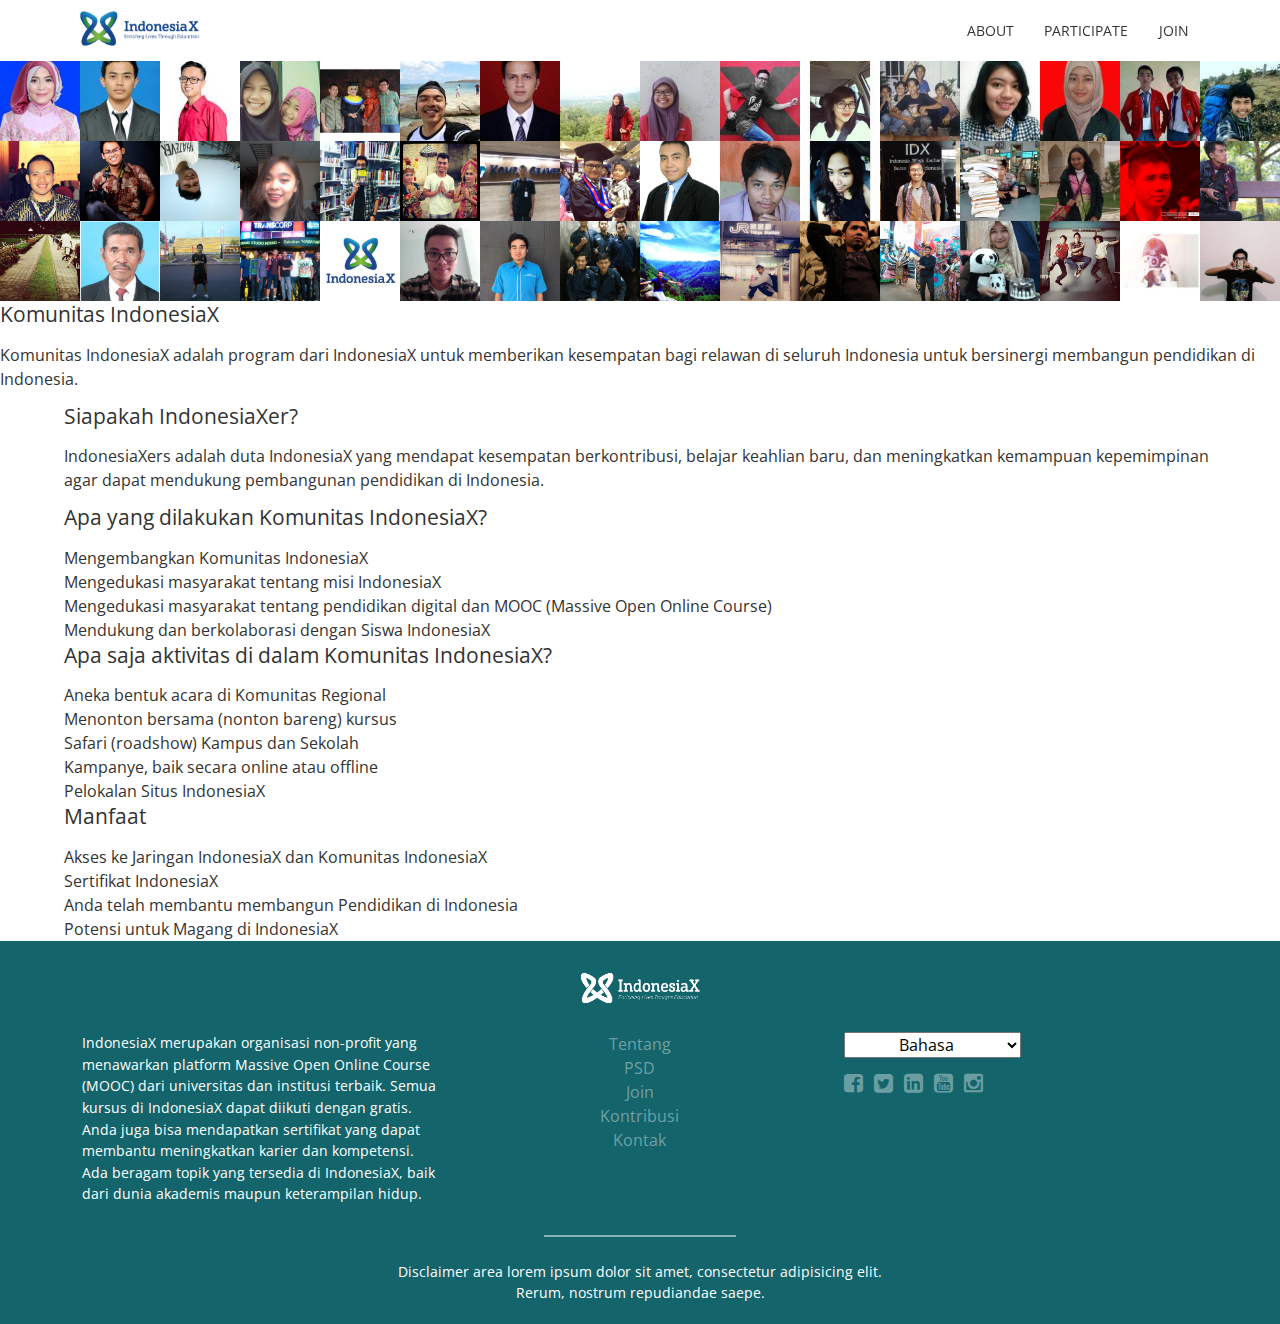
==== about.html @ 53f4d212 "added page about" ====
<!DOCTYPE html>
<html lang="en">
<head>
  <meta charset="UTF-8">
  <meta name='viewport' content='width=device-width, initial-scale=1'>
  <title>Komunitas IndonesiaX</title>
  <meta name="description" content="Komunitas IndonesiaX description here.">
  <link href='https://fonts.googleapis.com/css?family=Open+Sans:400,300,300italic,400italic,600,600italic,700,700italic|Source+Sans+Pro:400,300italic,300,400italic,600,600italic,700italic,700' rel='stylesheet' type='text/css'>
  <link rel="stylesheet" href="css/font-awesome.min.css">
  <link rel="stylesheet" href="css/style.css">
  <script src="js/modernizr.custom.26633.js"></script>
</head>
<body class="page-about">

    <!--Main Nav-->
    <header class="navigation" role="banner">
            <div class="container">
          <div class="navigation-wrapper">
            <a href="javascript:void(0)" class="logo">
                <img src="img/idx-logo.png" alt="Logo Image">
            </a>
            <a href="javascript:void(0)" class="navigation-menu-button" id="js-mobile-menu"><i class="fa fa-bars"></i></a>
            <nav role="navigation">
            <ul id="js-navigation-menu" class="navigation-menu show">
              <li class="nav-link"><a href="about.html">About</a></li>
              <li class="nav-link"><a href="participate.html">Participate</a></li>
              <li class="nav-link"><a href="javascript:void(0)">Join</a></li>
            </ul>
            </nav>
          </div>
            </div>
    </header>

    <!--Hero-->
    <div class="header">
      <div id="header-grid" class="ri-grid ri-grid-size-3">
        <img class="ri-loading-image" src="img/loading.gif"/>
        <ul>
          <li><a href="#"><img src="img/medium/1.jpg"/></a></li>
          <li><a href="#"><img src="img/medium/2.jpg"/></a></li>
          <li><a href="#"><img src="img/medium/3.jpg"/></a></li>
          <li><a href="#"><img src="img/medium/4.jpg"/></a></li>
          <li><a href="#"><img src="img/medium/5.jpg"/></a></li>
          <li><a href="#"><img src="img/medium/6.jpg"/></a></li>
          <li><a href="#"><img src="img/medium/7.jpg"/></a></li>
          <li><a href="#"><img src="img/medium/8.jpg"/></a></li>
          <li><a href="#"><img src="img/medium/9.jpg"/></a></li>
          <li><a href="#"><img src="img/medium/10.jpg"/></a></li>
          <li><a href="#"><img src="img/medium/11.jpg"/></a></li>
          <li><a href="#"><img src="img/medium/12.jpg"/></a></li>
          <li><a href="#"><img src="img/medium/13.jpg"/></a></li>
          <li><a href="#"><img src="img/medium/14.jpg"/></a></li>
          <li><a href="#"><img src="img/medium/15.jpg"/></a></li>
          <li><a href="#"><img src="img/medium/16.jpg"/></a></li>
          <li><a href="#"><img src="img/medium/17.jpg"/></a></li>
          <li><a href="#"><img src="img/medium/18.jpg"/></a></li>
          <li><a href="#"><img src="img/medium/19.jpg"/></a></li>
          <li><a href="#"><img src="img/medium/20.jpg"/></a></li>
          <li><a href="#"><img src="img/medium/21.jpg"/></a></li>
          <li><a href="#"><img src="img/medium/22.jpg"/></a></li>
          <li><a href="#"><img src="img/medium/23.jpg"/></a></li>
          <li><a href="#"><img src="img/medium/24.jpg"/></a></li>
          <li><a href="#"><img src="img/medium/25.jpg"/></a></li>
          <li><a href="#"><img src="img/medium/26.jpg"/></a></li>
          <li><a href="#"><img src="img/medium/27.jpg"/></a></li>
          <li><a href="#"><img src="img/medium/28.jpg"/></a></li>
          <li><a href="#"><img src="img/medium/29.jpg"/></a></li>
          <li><a href="#"><img src="img/medium/30.jpg"/></a></li>
          <li><a href="#"><img src="img/medium/31.jpg"/></a></li>
          <li><a href="#"><img src="img/medium/32.jpg"/></a></li>
          <li><a href="#"><img src="img/medium/33.jpg"/></a></li>
          <li><a href="#"><img src="img/medium/34.jpg"/></a></li>
          <li><a href="#"><img src="img/medium/35.jpg"/></a></li>
          <li><a href="#"><img src="img/medium/36.jpg"/></a></li>
          <li><a href="#"><img src="img/medium/37.jpg"/></a></li>
          <li><a href="#"><img src="img/medium/38.jpg"/></a></li>
          <li><a href="#"><img src="img/medium/39.jpg"/></a></li>
          <li><a href="#"><img src="img/medium/40.jpg"/></a></li>
          <li><a href="#"><img src="img/medium/41.jpg"/></a></li>
          <li><a href="#"><img src="img/medium/42.jpg"/></a></li>
          <li><a href="#"><img src="img/medium/43.jpg"/></a></li>
          <li><a href="#"><img src="img/medium/44.jpg"/></a></li>
          <li><a href="#"><img src="img/medium/45.jpg"/></a></li>
          <li><a href="#"><img src="img/medium/46.jpg"/></a></li>
          <li><a href="#"><img src="img/medium/47.jpg"/></a></li>
          <li><a href="#"><img src="img/medium/48.jpg"/></a></li>
          <li><a href="#"><img src="img/medium/49.jpg"/></a></li>
          <li><a href="#"><img src="img/medium/50.jpg"/></a></li>
          <li><a href="#"><img src="img/medium/51.jpg"/></a></li>
          <li><a href="#"><img src="img/medium/52.jpg"/></a></li>
          <li><a href="#"><img src="img/medium/53.jpg"/></a></li>
          <li><a href="#"><img src="img/medium/54.jpg"/></a></li>
        </ul>
      </div>

      <div class="header-inner">
        <div class="header-text">
          <h1>Komunitas IndonesiaX</h1>
          <p>Komunitas IndonesiaX adalah program dari IndonesiaX untuk memberikan kesempatan bagi relawan di seluruh Indonesia untuk bersinergi membangun pendidikan di Indonesia.</p>
        </div>
      </div>
    </div>
    
    <div class="container">
      <section class="first">
        <h2>Siapakah IndonesiaXer?</h2>
        <p>IndonesiaXers adalah duta IndonesiaX yang mendapat kesempatan berkontribusi, belajar keahlian baru, dan meningkatkan kemampuan kepemimpinan agar dapat mendukung pembangunan pendidikan di Indonesia.</p>
      </section>

      <section class="second">
        <div class="cols">
          <h2>Apa yang dilakukan Komunitas IndonesiaX?</h2>
          <ul>
            <li>Mengembangkan Komunitas IndonesiaX</li>
            <li>Mengedukasi masyarakat tentang misi IndonesiaX</li>
            <li>Mengedukasi masyarakat tentang pendidikan digital dan MOOC (Massive Open Online Course)</li>
            <li>Mendukung dan berkolaborasi dengan Siswa IndonesiaX</li>
          </ul>
        </div>

        <div class="cols">
          <h2>Apa saja aktivitas di dalam Komunitas IndonesiaX?</h2>
          <ul>
            <li>Aneka bentuk acara di Komunitas Regional</li>
            <li>Menonton bersama (nonton bareng) kursus</li>
            <li>Safari (roadshow) Kampus dan Sekolah</li>
            <li>Kampanye, baik secara online atau offline</li>
            <li>Pelokalan Situs IndonesiaX</li>
          </ul>
        </div>
        
        <div class="cols">
          <h2>Manfaat</h2>
          <ul>
            <li>Akses ke Jaringan IndonesiaX dan Komunitas IndonesiaX</li>
            <li>Sertifikat IndonesiaX</li>
            <li>Anda telah membantu membangun Pendidikan di Indonesia</li>
            <li>Potensi untuk Magang di IndonesiaX</li>
          </ul>
        </div>
      </section>
      
    </div>
        

    <!-- Footer -->
    <footer class="footer" role="contentinfo">
      <div class="container">
        <div class="footer-logo">
          <img src="img/idx-logo-white.png" alt="idx-logo">
        </div>
        <div class="cols short-about">
          <p>IndonesiaX merupakan organisasi non-profit yang menawarkan platform Massive Open Online Course (MOOC) dari universitas dan institusi terbaik. Semua kursus di IndonesiaX dapat diikuti dengan gratis. Anda juga bisa mendapatkan sertifikat yang dapat membantu meningkatkan karier dan kompetensi. Ada beragam topik yang tersedia di IndonesiaX, baik dari dunia akademis maupun keterampilan hidup.</p>
        </div>
        <div class="cols links">
          <ul>
            <li><a href="#">Tentang</a></li>
            <li><a href="#">PSD</a></li>
            <li><a href="#">Join</a></li>
            <li><a href="#">Kontribusi</a></li>
            <li><a href="#">Kontak</a></li>
          </ul>
        </div>
        <div class="cols other">
          <select class="language-box">
            <option value="">Bahasa</option>
            <option value="indonesia">Indonesia</option>
            <option value="english">English</option>
            <option value="sunda">Sunda</option>
          </select>

          <ul class="social-lists">
            <li><a href="#"><i class="fa fa-facebook-square"></i></a></li>
            <li><a href="#"><i class="fa fa-twitter-square"></i></a></li>
            <li><a href="#"><i class="fa fa-linkedin-square"></i></a></li>
            <li><a href="#"><i class="fa fa-youtube-square"></i></a></li>
            <li><a href="#"><i class="fa fa-instagram"></i></a></li>
          </ul>
        </div>
      </div>

      <hr>

      <p class="copy">Disclaimer area lorem ipsum dolor sit amet, consectetur adipisicing elit. Rerum, nostrum repudiandae saepe.</p>
    </footer>





  <script src="js/jquery.min.js"></script>
  <script src="js/jquery.gridrotator.js"></script>
  <script src="js/style.js"></script>
  <script>
    //jQuery Grid Rotator
    $( '#header-grid' ).gridrotator( {
              rows : 3,
              columns : 16,
              maxStep : 2,
              interval : 2000,
              w1024 : {
                rows : 4,
                columns : 9
              },
              w768 : {
                rows : 5,
                columns : 7
              },
              w480 : {
                rows : 4,
                columns : 5
              },
              w320 : {
                rows : 7,
                columns : 4
              },
              w240 : {
                rows : 7,
                columns : 3
              },
            } );
  </script>

</body>
</html>
---- css/style.css ----
@charset "UTF-8";
html, body, div, span, applet, object, iframe, h1, h2, h3, h4, h5, h6, p, blockquote, pre, a, abbr, acronym, address, big, cite, code, del, dfn, em, img, ins, kbd, q, s, samp, small, strike, strong, sub, sup, tt, var, b, u, i, center, dl, dt, dd, ol, ul, li, fieldset, form, label, legend, table, caption, tbody, tfoot, thead, tr, th, td, article, aside, canvas, details, embed, figure, figcaption, footer, header, hgroup, menu, nav, output, ruby, section, summary, time, mark, audio, video {
  margin: 0;
  padding: 0;
  border: 0;
  font-size: 100%;
  font: inherit;
  vertical-align: baseline; }

article, aside, details, figcaption, figure, footer, header, hgroup, menu, nav, section {
  display: block; }

body {
  line-height: 1; }

ol, ul {
  list-style: none; }

blockquote, q {
  quotes: none; }

blockquote:before, blockquote:after {
  content: "";
  content: none; }

q:before, q:after {
  content: "";
  content: none; }

table {
  border-collapse: collapse;
  border-spacing: 0; }

button, input[type="button"], input[type="reset"], input[type="submit"] {
  appearance: none;
  background-color: #1565c0;
  border: 0;
  border-radius: 3px;
  color: #fff;
  cursor: pointer;
  display: inline-block;
  font-family: "Open Sans", Verdana, Geneva, sans-serif;
  font-size: 1em;
  -webkit-font-smoothing: antialiased;
  font-weight: 600;
  line-height: 1;
  padding: 0.75em 1.5em;
  text-decoration: none;
  transition: background-color 150ms ease;
  user-select: none;
  vertical-align: middle;
  white-space: nowrap; }
  button:hover, button:focus, input[type="button"]:hover, input[type="button"]:focus, input[type="reset"]:hover, input[type="reset"]:focus, input[type="submit"]:hover, input[type="submit"]:focus {
    background-color: #11519a;
    color: #fff; }
  button:disabled, input[type="button"]:disabled, input[type="reset"]:disabled, input[type="submit"]:disabled {
    cursor: not-allowed;
    opacity: 0.5; }
    button:disabled:hover, input[type="button"]:disabled:hover, input[type="reset"]:disabled:hover, input[type="submit"]:disabled:hover {
      background-color: #1565c0; }

fieldset {
  background-color: transparent;
  border: 0;
  margin: 0;
  padding: 0; }

legend {
  font-weight: 600;
  margin-bottom: 0.375em;
  padding: 0; }

label {
  display: block;
  font-weight: 600;
  margin-bottom: 0.375em; }

input,
select,
textarea {
  display: block;
  font-family: "Open Sans", Verdana, Geneva, sans-serif;
  font-size: 1em; }

input[type="color"], input[type="date"], input[type="datetime"], input[type="datetime-local"], input[type="email"], input[type="month"], input[type="number"], input[type="password"], input[type="search"], input[type="tel"], input[type="text"], input[type="time"], input[type="url"], input[type="week"], input:not([type]), textarea,
select[multiple] {
  background-color: #fff;
  border: 1px solid #ddd;
  border-radius: 3px;
  box-shadow: inset 0 1px 3px rgba(0, 0, 0, 0.06);
  box-sizing: border-box;
  margin-bottom: 0.75em;
  padding: 0.5em;
  transition: border-color 150ms ease;
  width: 100%; }
  input[type="color"]:hover, input[type="date"]:hover, input[type="datetime"]:hover, input[type="datetime-local"]:hover, input[type="email"]:hover, input[type="month"]:hover, input[type="number"]:hover, input[type="password"]:hover, input[type="search"]:hover, input[type="tel"]:hover, input[type="text"]:hover, input[type="time"]:hover, input[type="url"]:hover, input[type="week"]:hover, input:not([type]):hover, textarea:hover,
  select[multiple]:hover {
    border-color: #b1b1b1; }
  input[type="color"]:focus, input[type="date"]:focus, input[type="datetime"]:focus, input[type="datetime-local"]:focus, input[type="email"]:focus, input[type="month"]:focus, input[type="number"]:focus, input[type="password"]:focus, input[type="search"]:focus, input[type="tel"]:focus, input[type="text"]:focus, input[type="time"]:focus, input[type="url"]:focus, input[type="week"]:focus, input:not([type]):focus, textarea:focus,
  select[multiple]:focus {
    border-color: #1565c0;
    box-shadow: inset 0 1px 3px rgba(0, 0, 0, 0.06), 0 0 5px rgba(18, 89, 169, 0.7);
    outline: none; }
  input[type="color"]:disabled, input[type="date"]:disabled, input[type="datetime"]:disabled, input[type="datetime-local"]:disabled, input[type="email"]:disabled, input[type="month"]:disabled, input[type="number"]:disabled, input[type="password"]:disabled, input[type="search"]:disabled, input[type="tel"]:disabled, input[type="text"]:disabled, input[type="time"]:disabled, input[type="url"]:disabled, input[type="week"]:disabled, input:not([type]):disabled, textarea:disabled,
  select[multiple]:disabled {
    background-color: #f2f2f2;
    cursor: not-allowed; }
    input[type="color"]:disabled:hover, input[type="date"]:disabled:hover, input[type="datetime"]:disabled:hover, input[type="datetime-local"]:disabled:hover, input[type="email"]:disabled:hover, input[type="month"]:disabled:hover, input[type="number"]:disabled:hover, input[type="password"]:disabled:hover, input[type="search"]:disabled:hover, input[type="tel"]:disabled:hover, input[type="text"]:disabled:hover, input[type="time"]:disabled:hover, input[type="url"]:disabled:hover, input[type="week"]:disabled:hover, input:not([type]):disabled:hover, textarea:disabled:hover,
    select[multiple]:disabled:hover {
      border: 1px solid #ddd; }

textarea {
  resize: vertical; }

[type="search"] {
  appearance: none; }

[type="checkbox"],
[type="radio"] {
  display: inline;
  margin-right: 0.375em; }

[type="file"] {
  margin-bottom: 0.75em;
  width: 100%; }

select {
  margin-bottom: 0.75em;
  max-width: 100%;
  width: auto; }

html {
  box-sizing: border-box; }

*,
*::before,
*::after {
  box-sizing: inherit; }

ul,
ol {
  list-style-type: none;
  margin: 0;
  padding: 0; }

dl {
  margin: 0; }

dt {
  font-weight: 600;
  margin: 0; }

dd {
  margin: 0; }

figure {
  margin: 0; }

img,
picture {
  margin: 0;
  max-width: 100%; }

table {
  border-collapse: collapse;
  margin: 0.75em 0;
  table-layout: fixed;
  width: 100%; }

th {
  border-bottom: 1px solid #a6a6a6;
  font-weight: 600;
  padding: 0.75em 0;
  text-align: left; }

td {
  border-bottom: 1px solid #ddd;
  padding: 0.75em 0; }

tr,
td,
th {
  vertical-align: middle; }

body {
  color: #333;
  font-family: "Open Sans", Verdana, Geneva, sans-serif;
  font-size: 1em;
  line-height: 1.5; }

h1,
h2,
h3,
h4,
h5,
h6 {
  font-family: "Open Sans", Verdana, Geneva, sans-serif;
  font-size: 1.333em;
  line-height: 1.2;
  margin: 0 0 0.75em; }

p {
  margin: 0 0 0.75em; }

a {
  color: #1565c0;
  text-decoration: none;
  transition: color 150ms ease; }
  a:active, a:focus, a:hover {
    color: #104c90; }

hr {
  border-bottom: 1px solid #ddd;
  border-left: 0;
  border-right: 0;
  border-top: 0;
  margin: 1.5em 0; }

html {
  box-sizing: border-box; }

*, *::after, *::before {
  box-sizing: inherit; }

.container {
  max-width: 90%;
  margin-left: auto;
  margin-right: auto; }
  .container::after {
    clear: both;
    content: "";
    display: table; }

header.navigation {
  background-color: #fff;
  min-height: 60px;
  width: 100%;
  z-index: 999; }
  header.navigation .navigation-wrapper {
    max-width: 100%;
    margin-left: auto;
    margin-right: auto;
    position: relative;
    z-index: 9999; }
    header.navigation .navigation-wrapper::after {
      clear: both;
      content: "";
      display: table; }
    header.navigation .navigation-wrapper::after {
      clear: both;
      content: "";
      display: table; }
  header.navigation .logo {
    float: left;
    max-height: 60px;
    padding-left: 15px;
    padding-top: 5px;
    padding-right: 2em;
    width: 195px;
    position: relative;
    top: 6px; }
    header.navigation .logo img {
      max-height: 60px;
      padding-bottom: 1.5625em; }
  header.navigation .navigation-menu-button {
    color: #333;
    display: block;
    float: right;
    line-height: 60px;
    margin: 0;
    font-size: 23px;
    text-decoration: none;
    text-transform: uppercase; }
    @media screen and (min-width: 53.75em) {
      header.navigation .navigation-menu-button {
        display: none; } }
    header.navigation .navigation-menu-button:focus, header.navigation .navigation-menu-button:hover {
      color: black; }
  header.navigation nav {
    float: none;
    min-height: 60px;
    z-index: 9999999; }
    @media screen and (min-width: 53.75em) {
      header.navigation nav {
        float: right; } }
  header.navigation ul.navigation-menu {
    clear: both;
    display: none;
    margin: 0 auto;
    overflow: visible;
    padding: 0;
    width: 100%;
    z-index: 9999; }
    header.navigation ul.navigation-menu.show {
      display: block; }
    @media screen and (min-width: 53.75em) {
      header.navigation ul.navigation-menu {
        display: inline;
        margin: 0;
        padding: 0; } }
  header.navigation ul li.nav-link {
    background: #fff;
    display: block;
    line-height: 60px;
    overflow: hidden;
    padding-right: 0.8em;
    text-align: right;
    width: 100%;
    z-index: 9999; }
    @media screen and (min-width: 53.75em) {
      header.navigation ul li.nav-link {
        background: transparent;
        display: inline;
        line-height: 60px;
        text-decoration: none;
        width: auto; } }
    header.navigation ul li.nav-link a {
      color: #333;
      display: inline-block;
      text-decoration: none;
      text-transform: uppercase;
      font-size: 0.875em; }
      @media screen and (min-width: 53.75em) {
        header.navigation ul li.nav-link a {
          padding-right: 1em; } }
      header.navigation ul li.nav-link a:focus, header.navigation ul li.nav-link a:hover {
        color: black; }
  header.navigation .active-nav-item a {
    border-bottom: 1px solid rgba(255, 255, 255, 0.5);
    padding-bottom: 3px; }
  header.navigation li.more.nav-link {
    padding-right: 0; }
    @media screen and (min-width: 53.75em) {
      header.navigation li.more.nav-link {
        padding-right: 1em; } }
    header.navigation li.more.nav-link > ul > li:first-child a {
      padding-top: 1em; }
    header.navigation li.more.nav-link a {
      margin-right: 1em; }
    header.navigation li.more.nav-link > a {
      padding-right: 0.6em; }
    header.navigation li.more.nav-link > a::after {
      position: absolute;
      top: auto;
      right: -0.4em;
      bottom: auto;
      left: auto;
      color: #333;
      content: "\25BE"; }
  header.navigation li.more {
    overflow: visible;
    padding-right: 0; }
    header.navigation li.more a {
      padding-right: 0.8em; }
    header.navigation li.more > a {
      padding-right: 1.6em;
      position: relative; }
      @media screen and (min-width: 53.75em) {
        header.navigation li.more > a {
          margin-right: 1em; } }
      header.navigation li.more > a::after {
        content: "›";
        font-size: 1.2em;
        position: absolute;
        right: 0.5em; }
    header.navigation li.more:focus > .submenu, header.navigation li.more:hover > .submenu {
      display: block; }
    @media screen and (min-width: 53.75em) {
      header.navigation li.more {
        padding-right: 0.8em;
        position: relative; } }
  header.navigation ul.submenu {
    display: none;
    padding-left: 0; }
    @media screen and (min-width: 53.75em) {
      header.navigation ul.submenu {
        left: -1em;
        position: absolute;
        top: 1.5em; } }
    @media screen and (min-width: 53.75em) {
      header.navigation ul.submenu .submenu.fly-out-right {
        left: 11.8em;
        top: 0; } }
    @media screen and (min-width: 53.75em) {
      header.navigation ul.submenu .submenu.fly-out-left {
        left: -11.8em;
        top: 0; } }
    @media screen and (min-width: 53.75em) {
      header.navigation ul.submenu .submenu {
        left: 11.8em;
        top: 0; } }
    header.navigation ul.submenu li {
      display: block;
      padding-right: 0; }
      @media screen and (min-width: 53.75em) {
        header.navigation ul.submenu li {
          line-height: 46.15385px; }
          header.navigation ul.submenu li:first-child > a {
            border-top-left-radius: 3px;
            border-top-right-radius: 3px; }
          header.navigation ul.submenu li:last-child > a {
            border-bottom-left-radius: 3px;
            border-bottom-right-radius: 3px;
            padding-bottom: 0.7em; } }
      header.navigation ul.submenu li a {
        background-color: #f7f7f7;
        display: inline-block;
        text-align: right;
        width: 100%; }
        @media screen and (min-width: 53.75em) {
          header.navigation ul.submenu li a {
            background-color: #fff;
            padding-left: 1em;
            text-align: left;
            width: 12em; } }
  header.navigation .navigation-tools {
    background: #505050;
    clear: both;
    display: block;
    height: 60px; }
    @media screen and (min-width: 53.75em) {
      header.navigation .navigation-tools {
        background: transparent;
        clear: none;
        float: right; } }
  header.navigation .search-bar {
    float: left;
    padding: 0.85em 0.85em 0.7em 0.6em;
    width: 60%; }
    header.navigation .search-bar form {
      position: relative; }
      header.navigation .search-bar form input[type=search] {
        background: white;
        border: 1px solid #f2f2f2;
        border-radius: 6px;
        box-sizing: border-box;
        color: #333;
        font-size: 0.9em;
        font-style: italic;
        margin: 0;
        padding: 0.5em 0.8em;
        width: 100%; }
        @media screen and (min-width: 53.75em) {
          header.navigation .search-bar form input[type=search] {
            width: 100%; } }
      header.navigation .search-bar form button[type=submit] {
        background: white;
        border: 0;
        bottom: 0.3em;
        left: auto;
        outline: none;
        padding: 0 9px;
        position: absolute;
        right: 0.3em;
        top: 0.3em; }
        header.navigation .search-bar form button[type=submit] img {
          height: 12px;
          opacity: 0.7;
          padding: 1px; }
    @media screen and (min-width: 53.75em) {
      header.navigation .search-bar {
        display: inline-block;
        position: relative;
        width: 16em; }
        header.navigation .search-bar input {
          box-sizing: border-box;
          display: block; } }

.hero {
  position: relative; }
  .hero .hero-logo img {
    height: 4em;
    margin-bottom: 1em; }
  .hero .hero-inner {
    max-width: 100%;
    margin-left: auto;
    margin-right: auto;
    background: transparent;
    margin: auto;
    padding-left: 6%;
    text-align: left;
    position: absolute;
    top: 0;
    left: 0;
    right: 0;
    height: 100%; }
    .hero .hero-inner::after {
      clear: both;
      content: "";
      display: table; }
    .hero .hero-inner::after {
      clear: both;
      content: "";
      display: table; }
    .hero .hero-inner .hero-copy {
      text-align: left;
      position: absolute;
      bottom: 4.0625em; }
      .hero .hero-inner .hero-copy h1 {
        display: inline-block;
        color: #333;
        background: rgba(255, 255, 255, 0.9);
        padding: 3px 12px;
        font-size: 1.6em;
        margin-bottom: 0.5em;
        max-width: 75%; }
        @media screen and (min-width: 768px) {
          .hero .hero-inner .hero-copy h1 {
            font-size: 1.8em; } }
      .hero .hero-inner .hero-copy p {
        color: #333;
        background: rgba(255, 255, 255, 0.9);
        padding: 3px 12px;
        line-height: 1.4em;
        margin: 0;
        max-width: 95%; }
        @media screen and (min-width: 768px) {
          .hero .hero-inner .hero-copy p {
            font-size: 1.1em;
            max-width: 60%; } }

.section {
  text-align: center; }
  .section .section-title {
    font-family: "Open Sans", Verdana, Geneva, sans-serif;
    font-weight: normal;
    letter-spacing: -0.05em;
    line-height: 1.1;
    text-align: center;
    font-size: 2.375em;
    font-weight: 300;
    margin: 0 auto 30px; }
  .section .more-large {
    color: #204696;
    font-size: 0.875em;
    display: inline-block;
    min-width: 200px;
    margin: 20px auto;
    padding: 15px 40px;
    line-height: 1.3;
    text-align: center;
    text-transform: uppercase;
    background: transparent;
    border: 2px solid #999;
    border-radius: 10px;
    -webkit-transition: all .2s ease-in-out;
    transition: all .2s ease-in-out; }
    .section .more-large:hover, .section .more-large:active, .section .more-large:focus {
      border: 2px solid #2450ab;
      cursor: pointer;
      text-decoration: none; }

.community {
  background-color: #204696;
  background-image: -webkit-linear-gradient(left, #204696, #058140);
  background-image: linear-gradient(to right,#204696, #058140);
  color: #fff;
  text-align: center;
  padding: 30px 0; }
  .community ul {
    position: relative;
    list-style-type: none;
    margin: 0 auto;
    width: 100%;
    zoom: 1; }
    .community ul li {
      margin-bottom: 1.5625em; }
      @media screen and (min-width: 768px) {
        .community ul li {
          float: left;
          display: block;
          margin-right: 2.35765%;
          width: 31.76157%;
          margin-bottom: 0; }
          .community ul li:last-child {
            margin-right: 0; } }
      .community ul li span {
        display: block;
        font-style: italic;
        font-size: 20px;
        font-size: 1.25rem;
        padding: 0 20px; }
      .community ul li .stat {
        position: relative;
        display: inline-block;
        font-style: normal;
        font-size: 42px;
        font-size: 2.625rem;
        line-height: 1.3;
        padding: 0 20px 0 62px;
        font-weight: normal; }
        .community ul li .stat::before {
          position: absolute;
          top: 0;
          left: 0;
          width: 52px;
          height: 42px;
          color: #e6e6e6;
          font-family: 'FontAwesome'; }
      .community ul li .stat.contributors::before {
        height: 49px;
        content: '\f0c0'; }
      .community ul li .stat.organizations::before {
        content: '\f004'; }
      .community ul li .stat.countries::before {
        content: '\f0ac';
        left: 10px; }
  .community .contribute-btn {
    display: inline-block;
    margin: 0 auto 40px auto;
    padding: 20px 60px;
    line-height: 1.3;
    text-align: center;
    font-size: 18px;
    font-size: 1.125rem;
    color: #fff;
    background: #0095dd;
    border-radius: 10px;
    text-transform: uppercase;
    -webkit-transition: all .2s ease-in-out;
    transition: all .2s ease-in-out; }
    .community .contribute-btn:hover {
      background: #fff;
      color: #0095dd;
      text-decoration: none;
      cursor: pointer; }

.contribute {
  padding: 60px 20px 20px 20px;
  background: white; }
  @media screen and (min-width: 768px) {
    .contribute .container {
      max-width: 65%; } }
  .contribute .section-title {
    margin-bottom: 50px; }
  .contribute .contribute-item {
    text-align: center;
    margin-bottom: 30px; }
    @media screen and (min-width: 768px) {
      .contribute .contribute-item {
        float: left;
        display: block;
        margin-right: 2.35765%;
        width: 31.76157%; }
        .contribute .contribute-item:last-child {
          margin-right: 0; }
        .contribute .contribute-item:nth-child(3n) {
          margin-right: 0; }
        .contribute .contribute-item:nth-child(3n+1) {
          clear: left; } }
    .contribute .contribute-item a {
      color: #333; }
      .contribute .contribute-item a:hover {
        color: black; }
    .contribute .contribute-item img {
      max-width: 190px;
      height: auto;
      padding: 0 20px; }
    .contribute .contribute-item h3 {
      text-transform: uppercase;
      font-size: 1.125em;
      font-weight: 600;
      margin-top: 5px; }

.about {
  text-align: left;
  padding: 60px 0 20px;
  background: #edf1fb; }
  .about .cols {
    margin-bottom: 40px; }
    @media screen and (min-width: 768px) {
      .about .cols {
        float: left;
        display: block;
        margin-right: 2.35765%;
        width: 48.82117%;
        padding: 0 5%; }
        .about .cols:last-child {
          margin-right: 0; } }
    .about .cols h2 {
      text-transform: uppercase; }
    .about .cols ul {
      list-style-type: disc;
      padding-left: 20px; }

.landing-howto {
  text-align: center;
  padding: 55px 0 20px 0; }
  .landing-howto .steps {
    padding: 0 10%; }
    .landing-howto .steps::after {
      clear: both;
      content: "";
      display: table; }
    .landing-howto .steps .step1 {
      background-image: url("https://www.mozilla.org/media/img/contribute/step1-select.d93007e700e3.png"); }
    .landing-howto .steps .step2 {
      background-image: url("https://www.mozilla.org/media/img/contribute/step2-notify-v2.9cbc5481c8da.png"); }
    .landing-howto .steps .step3 {
      background-image: url("https://www.mozilla.org/media/img/contribute/step3-profile.1730be67eb11.png"); }
    .landing-howto .steps li {
      position: relative;
      padding: 140px 40px 0;
      text-align: center;
      background-repeat: no-repeat;
      background-position: center top; }
      .landing-howto .steps li::after {
        content: '\f078';
        display: block;
        position: relative;
        font-family: 'FontAwesome';
        font-size: 45px;
        font-size: 2.8125rem;
        color: #d7d3c8; }
      .landing-howto .steps li:last-child::after {
        content: ''; }
      @media screen and (min-width: 992px) {
        .landing-howto .steps li {
          float: left;
          display: block;
          margin-right: 2.35765%;
          width: 31.76157%; }
          .landing-howto .steps li:last-child {
            margin-right: 0; }
          .landing-howto .steps li::after {
            content: '\f178';
            font-family: 'Font Awesome';
            font-size: 45px;
            font-size: 2.8125rem;
            color: #d7d3c8;
            position: absolute;
            right: -35px;
            top: 50px; }
          .landing-howto .steps li:last-child::after {
            content: ''; } }
  .landing-howto .cta {
    margin: 40px 0; }
    .landing-howto .cta a {
      background-color: #204696;
      color: #fff;
      display: inline-block;
      border: 0;
      border-radius: .5em;
      padding: 10px 20px;
      text-transform: uppercase;
      font-weight: bold;
      cursor: pointer;
      -webkit-transition: all .15s ease-in-out;
      transition: all .15s ease-in-out;
      font-size: 18px;
      font-size: 1.125rem;
      min-width: 240px;
      padding: 20px 30px; }
      .landing-howto .cta a:hover {
        background-color: #2450ab; }

.upcoming-events {
  display: flex;
  flex-wrap: wrap;
  padding: 60px 0 40px 0;
  background: #edf1fb; }
  .upcoming-events h2 {
    font-size: 3.375rem;
    color: #484848;
    text-align: center;
    margin-bottom: 80px;
    letter-spacing: -1px; }
  .upcoming-events .inner-container {
    zoom: 1;
    margin-bottom: 20px; }
  .upcoming-events .date-large {
    display: block;
    float: left;
    margin: 0 20px 0 0;
    zoom: 1; }
    .upcoming-events .date-large::after {
      display: block;
      visibility: hidden;
      height: 0;
      clear: both;
      content: "."; }
    .upcoming-events .date-large time {
      display: block;
      width: 170px;
      height: 170px;
      background: #13646b;
      border: 5px solid #13646b;
      color: #fff;
      text-align: center;
      line-height: 1.1;
      border-radius: 100%;
      font-weight: normal;
      -webkit-transition: background .1s ease-in-out;
      transition: background .1s ease-in-out; }
      .upcoming-events .date-large time .date-month {
        display: block;
        font-size: 32px;
        font-size: 2rem;
        padding-top: 45px; }
      .upcoming-events .date-large time .date-day {
        display: block;
        font-size: 44px;
        font-size: 2.75rem; }
  .upcoming-events .event-info::before {
    display: inline-block;
    font-family: 'FontAwesome';
    width: 1.5em;
    text-align: center;
    color: #666666; }
  .upcoming-events time.event-info::before {
    content: '\f073\00a0'; }
  .upcoming-events .event-info.location {
    display: block;
    position: relative;
    margin-top: 5px;
    zoom: 1; }
    .upcoming-events .event-info.location::before {
      position: absolute;
      top: 0;
      left: 0;
      content: '\f041\00a0'; }
    .upcoming-events .event-info.location p {
      margin: 0 0 0 20px; }
  .upcoming-events .featured-event {
    text-align: left;
    padding-bottom: 2.1875em;
    float: left;
    display: block;
    margin-right: 2.35765%;
    width: 100%; }
    .upcoming-events .featured-event:last-child {
      margin-right: 0; }
    @media screen and (min-width: 992px) {
      .upcoming-events .featured-event {
        float: left;
        display: block;
        margin-right: 2.35765%;
        width: 65.88078%; }
        .upcoming-events .featured-event:last-child {
          margin-right: 0; } }
    .upcoming-events .featured-event .date-large {
      display: none; }
      @media screen and (min-width: 992px) {
        .upcoming-events .featured-event .date-large {
          display: block;
          float: left;
          display: block;
          margin-right: 3.57866%;
          width: 22.316%; }
          .upcoming-events .featured-event .date-large:last-child {
            margin-right: 0; } }
    .upcoming-events .featured-event .event-detail {
      float: left;
      display: block;
      margin-right: 2.35765%;
      width: 100%; }
      .upcoming-events .featured-event .event-detail:last-child {
        margin-right: 0; }
      @media screen and (min-width: 992px) {
        .upcoming-events .featured-event .event-detail {
          float: left;
          display: block;
          margin-right: 3.57866%;
          width: 74.10533%; }
          .upcoming-events .featured-event .event-detail:last-child {
            margin-right: 0; } }
      .upcoming-events .featured-event .event-detail h3.next {
        color: #13646b;
        font-size: 16px;
        font-size: 1rem;
        font-style: italic; }
      .upcoming-events .featured-event .event-detail h4 {
        font-size: 26px;
        color: #333; }
      .upcoming-events .featured-event .event-detail a {
        display: block; }
      .upcoming-events .featured-event .event-detail time,
      .upcoming-events .featured-event .event-detail p {
        font-weight: normal;
        color: #666666;
        font-size: 20px;
        font-size: 1.25rem; }
  .upcoming-events .events-list {
    text-align: left;
    float: left;
    display: block;
    margin-right: 2.35765%;
    width: 100%; }
    .upcoming-events .events-list:last-child {
      margin-right: 0; }
    @media screen and (min-width: 992px) {
      .upcoming-events .events-list {
        float: left;
        display: block;
        margin-right: 2.35765%;
        width: 31.76157%; }
        .upcoming-events .events-list:last-child {
          margin-right: 0; } }
    .upcoming-events .events-list li {
      padding: 0.625em; }
      .upcoming-events .events-list li a {
        display: block;
        position: relative;
        margin-bottom: 20px;
        zoom: 1; }
      .upcoming-events .events-list li time {
        display: block;
        float: left;
        width: 60px;
        height: 60px;
        padding: 10px 5px;
        border: 2px solid #13646b;
        color: #565a5c;
        text-align: center;
        line-height: 1.1;
        border-radius: 100%;
        font-weight: normal; }
        .upcoming-events .events-list li time .date-month {
          display: block;
          font-size: 14px;
          font-size: .875rem; }
        .upcoming-events .events-list li time .date-day {
          display: block;
          font-size: 24px;
          font-size: 1.5rem; }
    .upcoming-events .events-list .event-detail {
      padding: 0 20px 0 80px;
      margin: 0; }
      .upcoming-events .events-list .event-detail h3 {
        display: block;
        margin: 0;
        padding: 0;
        color: #333;
        font-size: 1.25em;
        line-height: 1.1;
        font-weight: 300; }
      .upcoming-events .events-list .event-detail p {
        color: #666666;
        font-size: 0.875em; }

.newsletter-signup {
  background: #edf1fb;
  text-align: center; }
  .newsletter-signup h3 {
    padding: 40px 0;
    color: #484848;
    font-size: 46px;
    font-size: 2.875rem;
    text-align: center;
    margin: 0;
    letter-spacing: -1px; }
  .newsletter-signup .newsletter-form {
    padding-bottom: 45px; }
    @media screen and (min-width: 768px) {
      .newsletter-signup .newsletter-form {
        float: left;
        display: block;
        margin-right: 2.35765%;
        width: 65.88078%;
        margin-left: 17.05961%; }
        .newsletter-signup .newsletter-form:last-child {
          margin-right: 0; } }
    @media screen and (min-width: 992px) {
      .newsletter-signup .newsletter-form {
        float: left;
        display: block;
        margin-right: 2.35765%;
        width: 48.82117%;
        margin-left: 25.58941%; }
        .newsletter-signup .newsletter-form:last-child {
          margin-right: 0; } }
    @media screen and (min-width: 768px) {
      .newsletter-signup .newsletter-form .form-contents {
        float: left;
        display: block;
        margin-right: 3.57866%;
        width: 48.21067%; }
        .newsletter-signup .newsletter-form .form-contents:last-child {
          margin-right: 0; } }
    @media screen and (min-width: 992px) {
      .newsletter-signup .newsletter-form .form-contents {
        float: left;
        display: block;
        margin-right: 4.82916%;
        width: 47.58542%; }
        .newsletter-signup .newsletter-form .form-contents:last-child {
          margin-right: 0; } }
    .newsletter-signup .newsletter-form .form-contents input[type="email"] {
      background: #F9F9FB;
      height: 50px;
      padding: 20px 10px;
      border: 2px solid #999;
      border-radius: 7px;
      -webkit-appearance: none; }
      .newsletter-signup .newsletter-form .form-contents input[type="email"]:active, .newsletter-signup .newsletter-form .form-contents input[type="email"]:focus {
        border-color: #4d4d4d;
        box-shadow: none; }
    @media screen and (min-width: 768px) {
      .newsletter-signup .newsletter-form .form-submit {
        float: left;
        display: block;
        margin-right: 3.57866%;
        width: 48.21067%; }
        .newsletter-signup .newsletter-form .form-submit:last-child {
          margin-right: 0; } }
    @media screen and (min-width: 992px) {
      .newsletter-signup .newsletter-form .form-submit {
        float: left;
        display: block;
        margin-right: 4.82916%;
        width: 47.58542%; }
        .newsletter-signup .newsletter-form .form-submit:last-child {
          margin-right: 0; } }
    .newsletter-signup .newsletter-form .form-submit input[type="submit"] {
      background: 0;
      color: #204696;
      border: 2px solid #204696;
      border-radius: 4px;
      width: 100%;
      min-height: 45px;
      font-size: 18px;
      font-size: 1.125rem;
      font-weight: normal;
      text-transform: uppercase;
      text-shadow: none;
      box-shadow: none;
      -webkit-appearance: none;
      cursor: pointer; }

.participate-page {
  text-align: center; }
  .participate-page .hero-text {
    font-size: 1.25em;
    max-width: 90%;
    margin: 0 auto;
    padding-top: 80px; }
    @media screen and (min-width: 768px) {
      .participate-page .hero-text {
        max-width: 60%;
        font-size: 1.625em; } }
    @media screen and (min-width: 992px) {
      .participate-page .hero-text {
        font-size: 1.875em; } }
  .participate-page .contribute .container {
    max-width: 75%; }
  .participate-page .contribute .section-title {
    font-size: 1.75em; }
  @media screen and (min-width: 768px) {
    .participate-page .contribute .container {
      max-width: 95%; }
    .participate-page .contribute .contribute-item {
      padding: 0 10px 10px; } }
  @media screen and (min-width: 992px) {
    .participate-page .contribute .container {
      max-width: 75%; } }
  .participate-page .newsletter-signup {
    background: #edf1fb; }

.single-contribute-page {
  padding-bottom: 60px; }
  .single-contribute-page .text-head {
    text-align: center;
    padding: 40px 20px; }
    @media screen and (min-width: 768px) {
      .single-contribute-page .text-head .container {
        max-width: 70%; } }
    @media screen and (min-width: 992px) {
      .single-contribute-page .text-head .container {
        max-width: 45%; } }
    .single-contribute-page .text-head img {
      max-width: 135px;
      margin-bottom: 20px; }
    .single-contribute-page .text-head h2 {
      font-size: 1.5625em;
      font-weight: 300; }
      @media screen and (min-width: 768px) {
        .single-contribute-page .text-head h2 {
          font-size: 2.125em; } }
    .single-contribute-page .text-head p {
      font-style: italic; }
  .single-contribute-page .steps {
    padding: 20px; }
    @media screen and (min-width: 768px) {
      .single-contribute-page .steps .container {
        max-width: 70%; } }
    @media screen and (min-width: 992px) {
      .single-contribute-page .steps .container {
        max-width: 45%; } }
    .single-contribute-page .steps li {
      counter-increment: step-counter; }
      .single-contribute-page .steps li::before {
        content: counter(step-counter);
        display: inline-block;
        width: 35px;
        height: 35px;
        border-radius: 50%;
        font-size: 17px;
        font-weight: bold;
        padding: 3px;
        border: 2px solid #333;
        color: #333;
        margin-bottom: 8px; }
      .single-contribute-page .steps li h3 {
        text-transform: uppercase;
        font-weight: bold;
        margin-top: 10px;
        margin-bottom: 25px; }
      .single-contribute-page .steps li img {
        max-width: 100%; }

.footer {
  background: #13646b;
  padding: 20px;
  width: 100%;
  text-align: left; }
  .footer .footer-logo {
    max-width: 130px;
    text-align: center;
    margin: 0 auto 10px; }
  .footer .cols {
    text-align: left;
    margin-bottom: 30px; }
    @media screen and (min-width: 768px) {
      .footer .cols {
        float: left;
        display: block;
        margin-right: 2.35765%;
        width: 31.76157%; }
        .footer .cols:last-child {
          margin-right: 0; } }
  .footer .cols.links {
    text-align: center; }
  .footer .social-lists {
    text-align: center; }
    @media screen and (min-width: 768px) {
      .footer .social-lists {
        text-align: left; } }
    .footer .social-lists li {
      display: inline-block; }
      .footer .social-lists li > a {
        font-size: 1.375em;
        margin-right: 7px; }
  .footer .language-box {
    text-align: center;
    width: 100%; }
    @media screen and (min-width: 768px) {
      .footer .language-box {
        width: 50%; } }
  .footer ul {
    flex-basis: 13em;
    flex-shrink: 0;
    margin-bottom: 3em;
    padding: 0; }
  .footer li {
    line-height: 1.5em;
    list-style: none; }
  .footer li a {
    color: rgba(255, 255, 255, 0.4);
    text-decoration: none; }
    .footer li a:focus, .footer li a:hover {
      color: white; }
  .footer li h3 {
    color: white;
    font-size: 1em;
    margin-bottom: 0.4em; }
  .footer hr {
    border: 1px solid rgba(255, 255, 255, 0.5);
    margin: 0 auto 1.5em;
    width: 12em; }
  .footer p {
    color: #fff;
    font-size: 0.9em;
    line-height: 1.5em;
    margin: auto;
    max-width: 35em; }
  .footer .copy {
    text-align: center; }

.ri-grid {
  margin: 0 auto;
  position: relative;
  height: auto; }

.ri-grid ul {
  list-style: none;
  display: block;
  width: 100%;
  margin: 0;
  padding: 0; }

/* Clear floats by Nicolas Gallagher: http://nicolasgallagher.com/micro-clearfix-hack/ */
.ri-grid ul:before,
.ri-grid ul:after {
  content: '';
  display: table; }

.ri-grid ul:after {
  clear: both; }

.ri-grid ul {
  zoom: 1;
  /* For IE 6/7 (trigger hasLayout) */ }

.ri-grid ul li {
  -webkit-perspective: 400px;
  -moz-perspective: 400px;
  -o-perspective: 400px;
  -ms-perspective: 400px;
  perspective: 400px;
  margin: 0;
  padding: 0;
  float: left;
  position: relative;
  display: block;
  overflow: hidden;
  background: #000; }

.ri-grid ul li a {
  display: block;
  outline: none;
  position: absolute;
  left: 0;
  top: 0;
  width: 100%;
  height: 100%;
  -webkit-backface-visibility: hidden;
  -moz-backface-visibility: hidden;
  -o-backface-visibility: hidden;
  -ms-backface-visibility: hidden;
  backface-visibility: hidden;
  -webkit-transform-style: preserve-3d;
  -moz-transform-style: preserve-3d;
  -o-transform-style: preserve-3d;
  -ms-transform-style: preserve-3d;
  transform-style: preserve-3d;
  -webkit-background-size: 100% 100%;
  -moz-background-size: 100% 100%;
  background-size: 100% 100%;
  background-position: center center;
  background-repeat: no-repeat;
  background-color: #333;
  -webkit-box-sizing: content-box;
  -moz-box-sizing: content-box;
  box-sizing: content-box; }

/* Grid wrapper sizes */
.ri-grid-size-1 {
  width: 55%; }

.ri-grid-size-2 {
  width: 100%; }

.ri-grid-size-3 {
  width: 100%;
  margin-top: 0px; }

/* Shadow style */
.ri-shadow:after,
.ri-shadow:before {
  content: "";
  position: absolute;
  z-index: -2;
  bottom: 15px;
  left: 10px;
  width: 50%;
  height: 20%;
  max-width: 300px;
  max-height: 100px;
  box-shadow: 0 15px 10px rgba(0, 0, 0, 0.7);
  -webkit-transform: rotate(-3deg);
  -moz-transform: rotate(-3deg);
  -ms-transform: rotate(-3deg);
  -o-transform: rotate(-3deg);
  transform: rotate(-3deg); }

.ri-shadow:after {
  right: 10px;
  left: auto;
  -webkit-transform: rotate(3deg);
  -moz-transform: rotate(3deg);
  -ms-transform: rotate(3deg);
  -o-transform: rotate(3deg);
  transform: rotate(3deg); }

.ri-grid-loading:after,
.ri-grid-loading:before {
  display: none; }

.ri-loading-image {
  display: none; }

.ri-grid-loading .ri-loading-image {
  position: relative;
  width: 30px;
  height: 30px;
  left: 50%;
  margin: 100px 0 0 -15px;
  display: block; }

/*# sourceMappingURL=style.css.map */
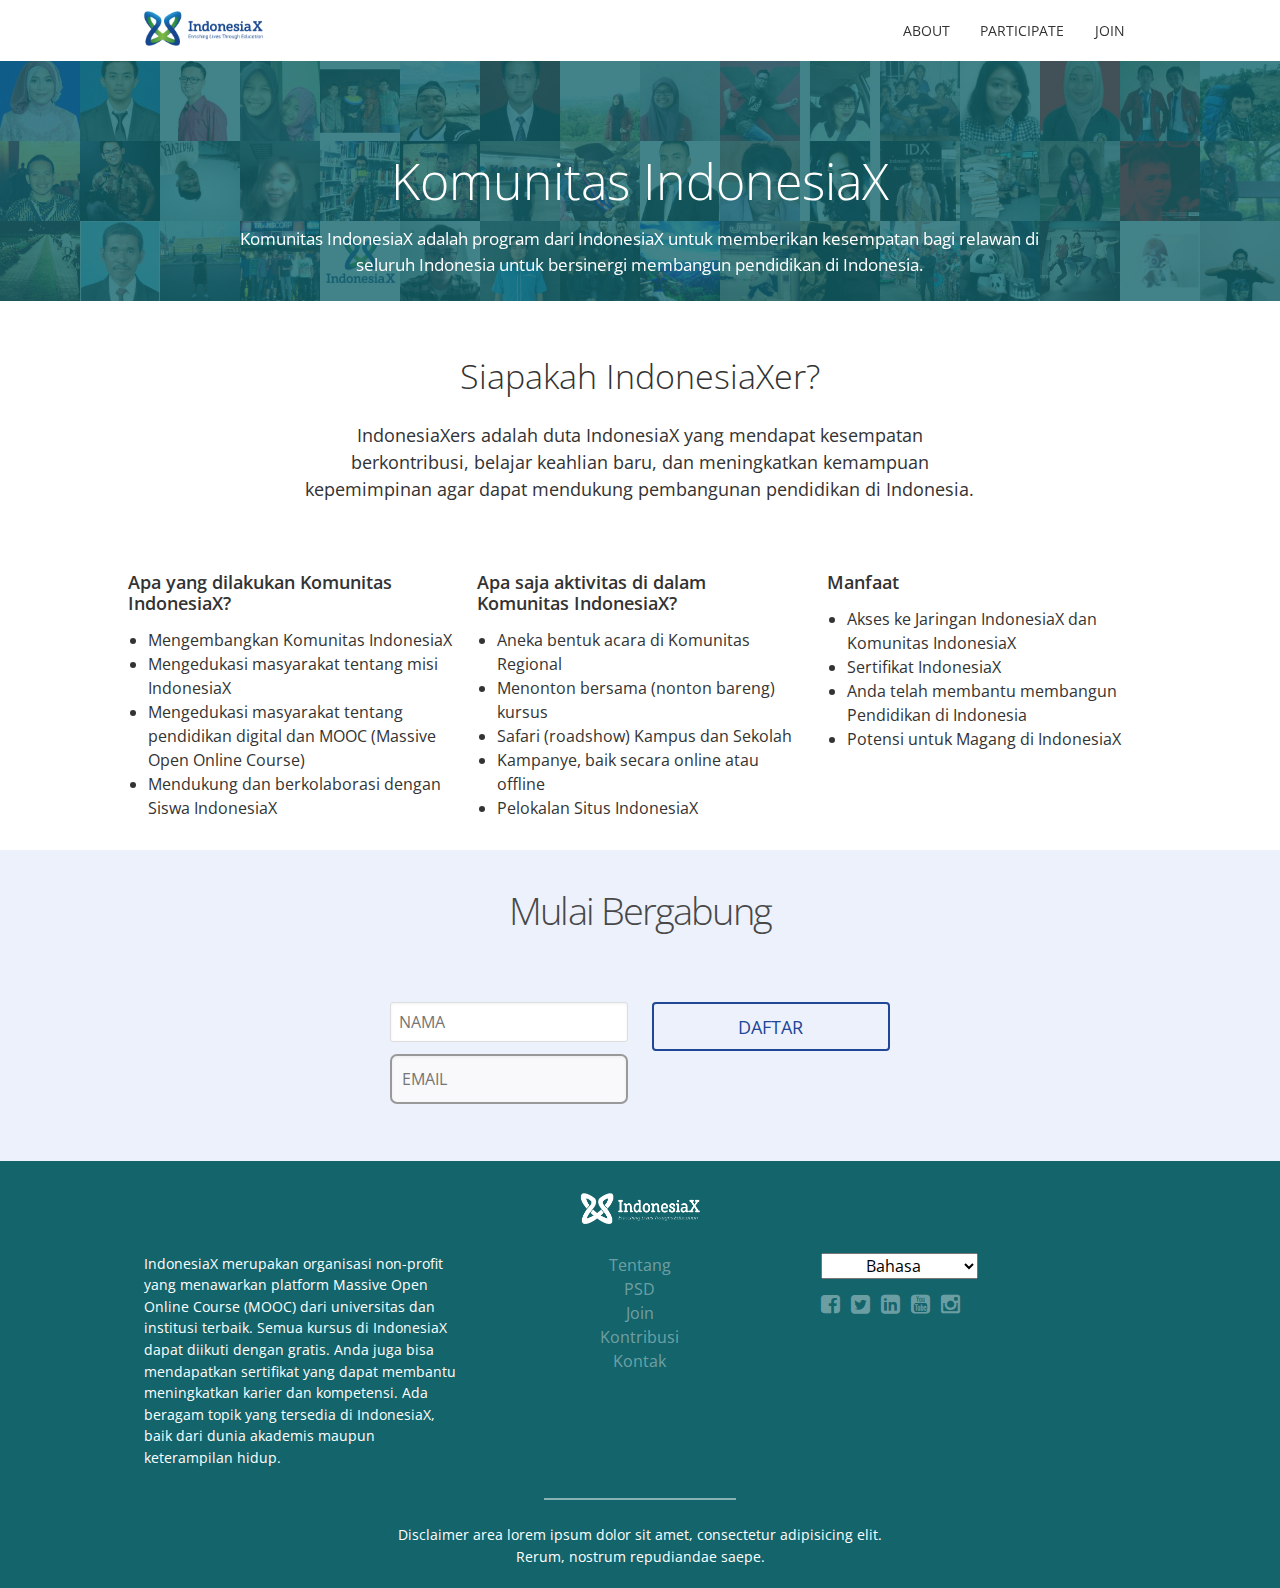
==== commit 890af9e4: "added updated subscribe form" ====
--- a/about.html
+++ b/about.html
@@ -142,7 +142,28 @@
       
     </div>
         
-
+    <!-- Subscribe -->
+    <section class="section newsletter-signup">
+        <div class="container">
+            <form action="subscribe.php" method="POST" accept-charset="utf-8" class="newsletter-form">
+                <div class="form-title">
+                    <h3 class="section-title">Mulai Bergabung</h3>
+                </div>
+                <div class="form-contents">
+                    <div class="field field-name ">
+                        <input id="id_name" name="name" placeholder="NAMA" required="required" type="text">
+                    </div>
+                    <div class="field field-email ">
+                        <input id="id_email" name="email" placeholder="EMAIL" required="required" type="email">
+                    </div>
+                </div>
+                <div class="form-submit">
+                    <input type="submit" id="footer_email_submit" value="Daftar" class="button-newsletter dark">
+                </div>
+            </form>
+        </div>
+    </section>
+    
     <!-- Footer -->
     <footer class="footer" role="contentinfo">
       <div class="container">
--- a/css/style.css
+++ b/css/style.css
@@ -1176,6 +1176,78 @@
   .footer .copy {
     text-align: center; }
 
+.page-about .container {
+  max-width: 80%; }
+.page-about .header {
+  position: relative; }
+.page-about .header-inner {
+  position: absolute;
+  top: 0;
+  left: 0;
+  right: 0;
+  width: 100%;
+  height: 100%;
+  background: rgba(19, 100, 107, 0.8); }
+.page-about .header-text {
+  text-align: center;
+  color: #fff;
+  padding-top: 5.625em; }
+  @media screen and (min-width: 768px) {
+    .page-about .header-text {
+      float: left;
+      display: block;
+      margin-right: 2.35765%;
+      width: 65.88078%;
+      margin-left: 17.05961%; }
+      .page-about .header-text:last-child {
+        margin-right: 0; } }
+  .page-about .header-text h1 {
+    font-size: 2.1875em;
+    margin-bottom: 15px;
+    font-weight: 300; }
+    @media screen and (min-width: 768px) {
+      .page-about .header-text h1 {
+        font-size: 3.125em; } }
+  .page-about .header-text p {
+    font-size: 1.0625em; }
+.page-about section.first {
+  padding: 55px 0;
+  text-align: left; }
+  @media screen and (min-width: 768px) {
+    .page-about section.first {
+      text-align: center;
+      float: left;
+      display: block;
+      margin-right: 2.35765%;
+      width: 65.88078%;
+      margin-left: 17.05961%; }
+      .page-about section.first:last-child {
+        margin-right: 0; } }
+  .page-about section.first h2 {
+    font-size: 1.875em;
+    font-weight: 300; }
+    @media screen and (min-width: 768px) {
+      .page-about section.first h2 {
+        font-size: 2.125em; } }
+  .page-about section.first p {
+    font-size: 1.125em; }
+.page-about section.second .cols {
+  margin-bottom: 30px; }
+  @media screen and (min-width: 768px) {
+    .page-about section.second .cols {
+      float: left;
+      display: block;
+      margin-right: 2.35765%;
+      width: 31.76157%; }
+      .page-about section.second .cols:last-child {
+        margin-right: 0; } }
+  .page-about section.second .cols h2 {
+    font-size: 18px;
+    font-weight: 600; }
+  .page-about section.second .cols ul {
+    list-style-type: disc;
+    padding-left: 20px; }
+
 .ri-grid {
   margin: 0 auto;
   position: relative;
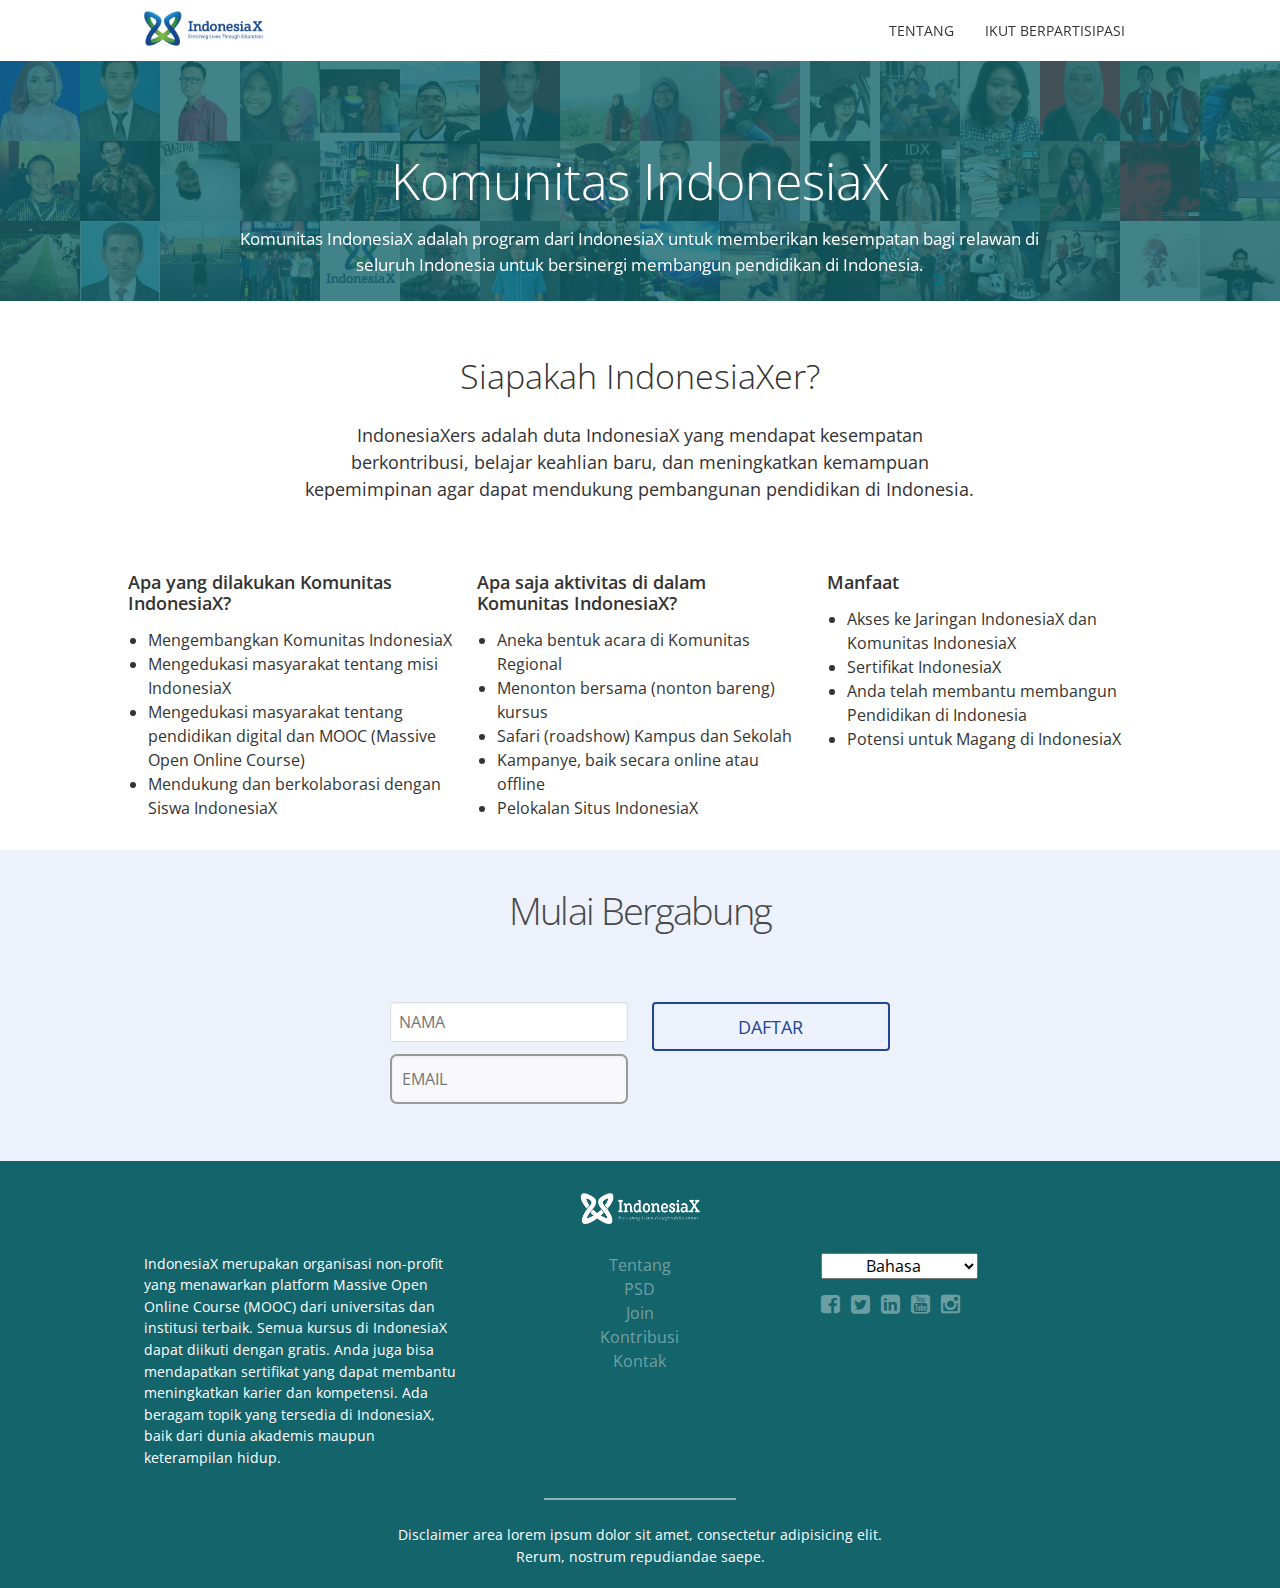
==== commit ae98881d: "fixing links" ====
--- a/about.html
+++ b/about.html
@@ -16,15 +16,14 @@
     <header class="navigation" role="banner">
             <div class="container">
           <div class="navigation-wrapper">
-            <a href="javascript:void(0)" class="logo">
+            <a href="index.html" class="logo">
                 <img src="img/idx-logo.png" alt="Logo Image">
             </a>
             <a href="javascript:void(0)" class="navigation-menu-button" id="js-mobile-menu"><i class="fa fa-bars"></i></a>
             <nav role="navigation">
             <ul id="js-navigation-menu" class="navigation-menu show">
-              <li class="nav-link"><a href="about.html">About</a></li>
-              <li class="nav-link"><a href="participate.html">Participate</a></li>
-              <li class="nav-link"><a href="javascript:void(0)">Join</a></li>
+              <li class="nav-link"><a href="about.html">Tentang</a></li>
+              <li class="nav-link"><a href="participate.html">Ikut Berpartisipasi</a></li>
             </ul>
             </nav>
           </div>
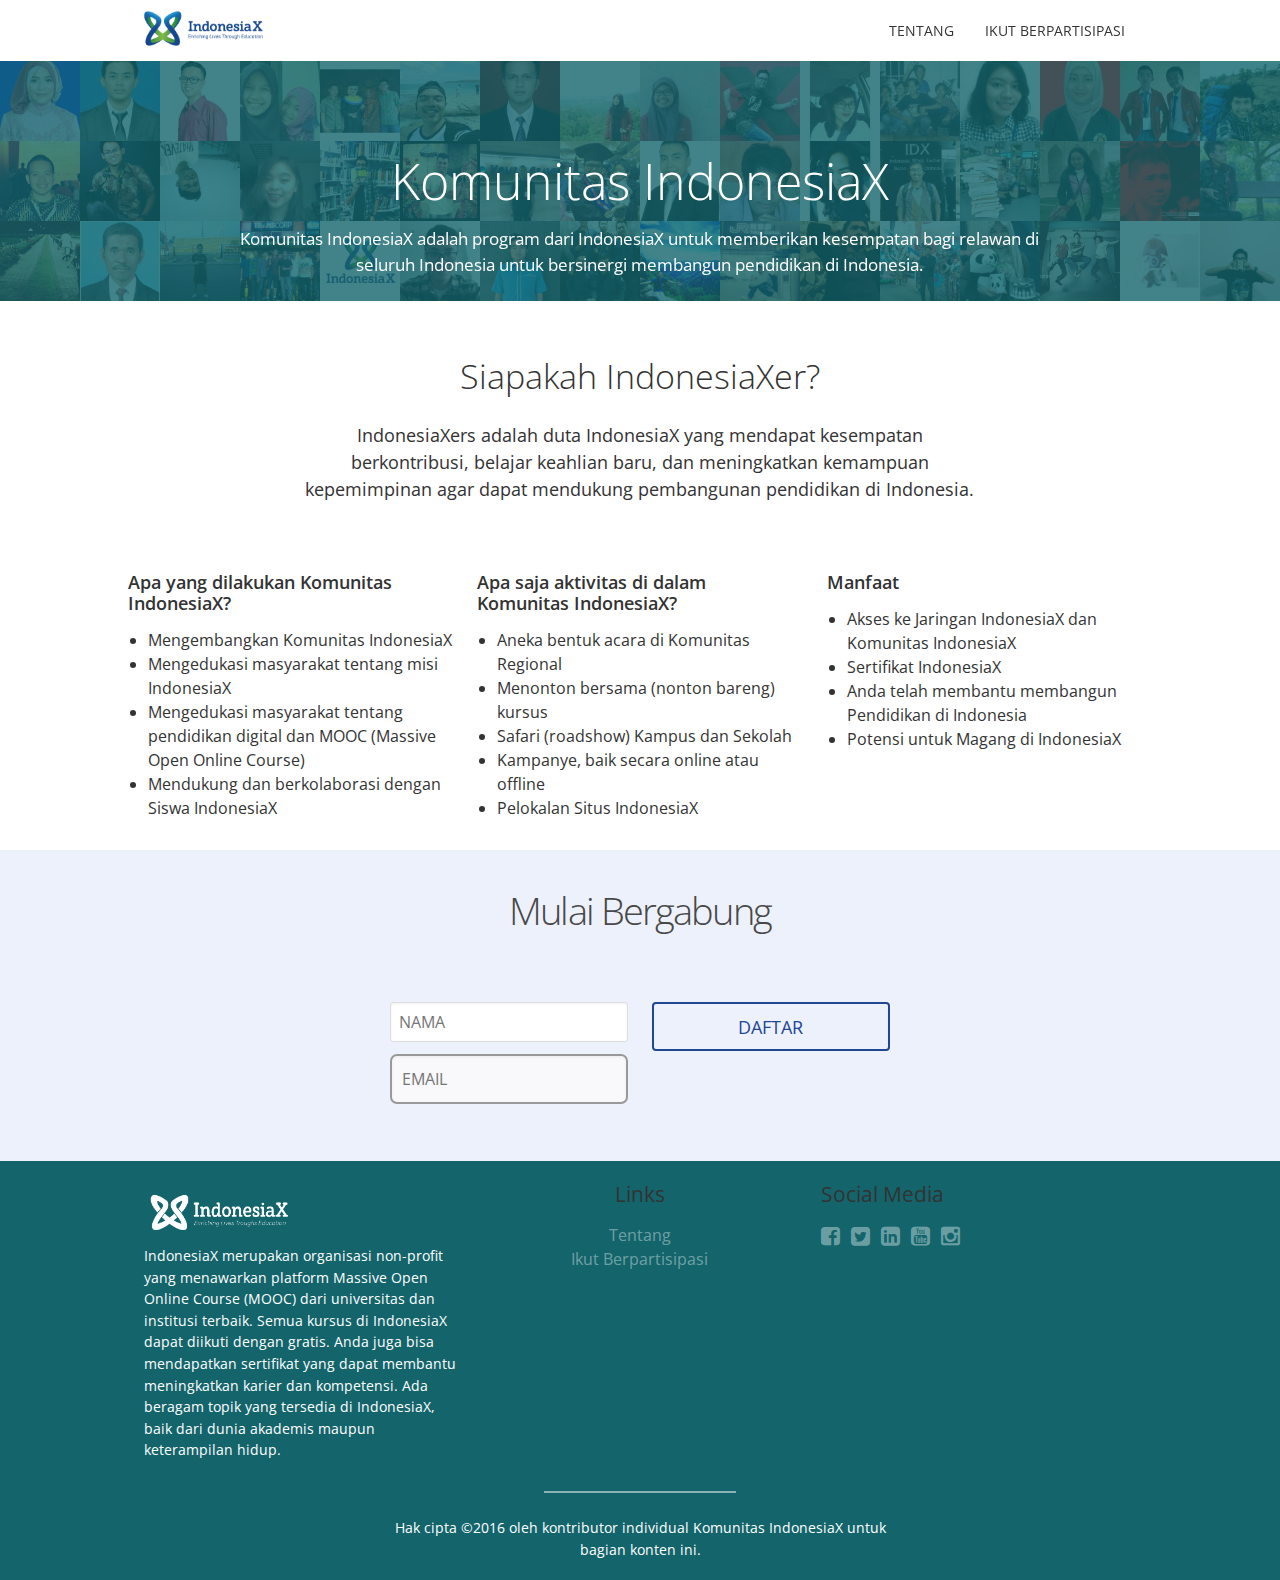
==== commit a0f4a92e: "implement new footer to all pages" ====
--- a/about.html
+++ b/about.html
@@ -163,46 +163,47 @@
         </div>
     </section>
     
-    <!-- Footer -->
-    <footer class="footer" role="contentinfo">
-      <div class="container">
-        <div class="footer-logo">
-          <img src="img/idx-logo-white.png" alt="idx-logo">
-        </div>
-        <div class="cols short-about">
-          <p>IndonesiaX merupakan organisasi non-profit yang menawarkan platform Massive Open Online Course (MOOC) dari universitas dan institusi terbaik. Semua kursus di IndonesiaX dapat diikuti dengan gratis. Anda juga bisa mendapatkan sertifikat yang dapat membantu meningkatkan karier dan kompetensi. Ada beragam topik yang tersedia di IndonesiaX, baik dari dunia akademis maupun keterampilan hidup.</p>
-        </div>
-        <div class="cols links">
-          <ul>
-            <li><a href="#">Tentang</a></li>
-            <li><a href="#">PSD</a></li>
-            <li><a href="#">Join</a></li>
-            <li><a href="#">Kontribusi</a></li>
-            <li><a href="#">Kontak</a></li>
-          </ul>
-        </div>
-        <div class="cols other">
-          <select class="language-box">
-            <option value="">Bahasa</option>
-            <option value="indonesia">Indonesia</option>
-            <option value="english">English</option>
-            <option value="sunda">Sunda</option>
-          </select>
-
-          <ul class="social-lists">
-            <li><a href="#"><i class="fa fa-facebook-square"></i></a></li>
-            <li><a href="#"><i class="fa fa-twitter-square"></i></a></li>
-            <li><a href="#"><i class="fa fa-linkedin-square"></i></a></li>
-            <li><a href="#"><i class="fa fa-youtube-square"></i></a></li>
-            <li><a href="#"><i class="fa fa-instagram"></i></a></li>
-          </ul>
-        </div>
-      </div>
-
-      <hr>
-
-      <p class="copy">Disclaimer area lorem ipsum dolor sit amet, consectetur adipisicing elit. Rerum, nostrum repudiandae saepe.</p>
-    </footer>
+        <!-- Footer -->
+        <footer class="footer" role="contentinfo">
+          <div class="container">
+            <div class="cols short-about">
+              <p>
+                <img src="img/idx-logo-white.png" alt="idx-logo" style="width:150px; display: block">
+                IndonesiaX merupakan organisasi non-profit yang menawarkan platform Massive Open Online Course (MOOC) dari universitas dan institusi terbaik. Semua kursus di IndonesiaX dapat diikuti dengan gratis. Anda juga bisa mendapatkan sertifikat yang dapat membantu meningkatkan karier dan kompetensi. Ada beragam topik yang tersedia di IndonesiaX, baik dari dunia akademis maupun keterampilan hidup.
+              </p>
+            </div>
+            
+            <div class="cols links">
+              <h6>Links</h6>
+              <ul>
+                <li><a href="about.html">Tentang</a></li>
+                <li><a href="participate.html">Ikut Berpartisipasi</a></li>
+              </ul>
+            </div>
+
+            <div class="cols other">
+              <!-- <select class="language-box">
+                <option value="">Bahasa</option>
+                <option value="indonesia">Indonesia</option>
+                <option value="english">English</option>
+                <option value="sunda">Sunda</option>
+              </select> -->
+              <h6>Social Media</h6>
+              <ul class="social-lists">
+                <li><a href="https://www.facebook.com/IndonesiaXNews"><i class="fa fa-facebook-square"></i></a></li>
+                <li><a href="https://twitter.com/IndonesiaX_News"><i class="fa fa-twitter-square"></i></a></li>
+                <li><a href="https://www.linkedin.com/company/indonesiax"><i class="fa fa-linkedin-square"></i></a></li>
+                <li><a href="https://www.youtube.com/channel/UCP8HRDGVnb4JsVwmpqI2R5A"><i class="fa fa-youtube-square"></i></a></li>
+                <li><a href="https://instagram.com/IndonesiaX_News"><i class="fa fa-instagram"></i></a></li>
+              </ul>
+            </div>
+          </div>
+
+          <div class="container">
+            <hr>
+            <p class="copy">Hak cipta ©2016 oleh kontributor individual Komunitas IndonesiaX untuk bagian konten ini.</p>
+          </div>
+        </footer>
 
 
 
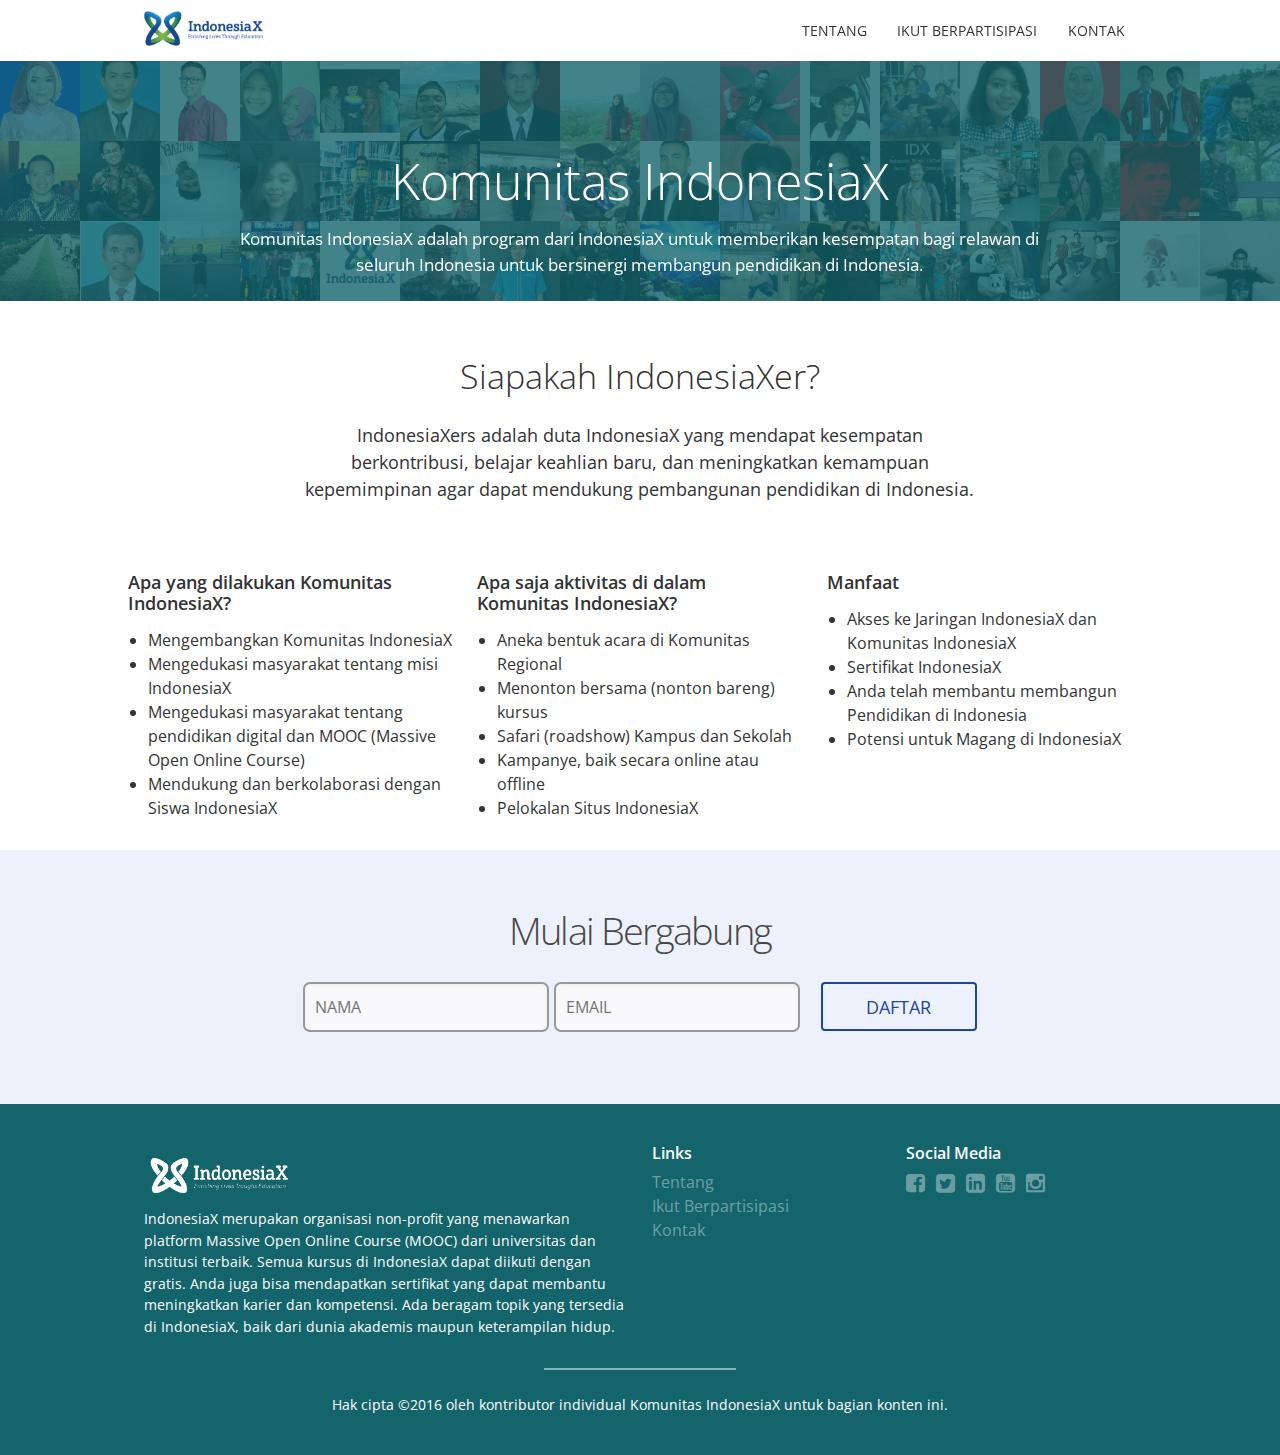
==== commit 8887585f: "update links page contact" ====
--- a/about.html
+++ b/about.html
@@ -3,8 +3,8 @@
 <head>
   <meta charset="UTF-8">
   <meta name='viewport' content='width=device-width, initial-scale=1'>
-  <title>Komunitas IndonesiaX</title>
-  <meta name="description" content="Komunitas IndonesiaX description here.">
+  <title>Tentang - Komunitas IndonesiaX</title>
+  <meta name="description" content="Komunitas IndonesiaX adalah program dari IndonesiaX untuk memberikan kesempatan bagi relawan di seluruh Indonesia untuk bersinergi membangun pendidikan di Indonesia.">
   <link href='https://fonts.googleapis.com/css?family=Open+Sans:400,300,300italic,400italic,600,600italic,700,700italic|Source+Sans+Pro:400,300italic,300,400italic,600,600italic,700italic,700' rel='stylesheet' type='text/css'>
   <link rel="stylesheet" href="css/font-awesome.min.css">
   <link rel="stylesheet" href="css/style.css">
@@ -24,6 +24,7 @@
             <ul id="js-navigation-menu" class="navigation-menu show">
               <li class="nav-link"><a href="about.html">Tentang</a></li>
               <li class="nav-link"><a href="participate.html">Ikut Berpartisipasi</a></li>
+              <li class="nav-link"><a href="contact.html">Kontak</a></li>
             </ul>
             </nav>
           </div>
@@ -162,7 +163,7 @@
             </form>
         </div>
     </section>
-    
+
         <!-- Footer -->
         <footer class="footer" role="contentinfo">
           <div class="container">
@@ -178,6 +179,7 @@
               <ul>
                 <li><a href="about.html">Tentang</a></li>
                 <li><a href="participate.html">Ikut Berpartisipasi</a></li>
+                <li><a href="contact.html">Kontak</a></li>
               </ul>
             </div>
 
--- a/css/style.css
+++ b/css/style.css
@@ -475,14 +475,13 @@
     max-width: 100%;
     margin-left: auto;
     margin-right: auto;
-    background: transparent;
-    margin: auto;
-    padding-left: 6%;
-    text-align: left;
+    background: rgba(19, 100, 107, 0.6);
+    margin: 0;
     position: absolute;
     top: 0;
     left: 0;
     right: 0;
+    width: 100%;
     height: 100%; }
     .hero .hero-inner::after {
       clear: both;
@@ -493,31 +492,33 @@
       content: "";
       display: table; }
     .hero .hero-inner .hero-copy {
-      text-align: left;
+      width: 100%;
+      text-align: center;
       position: absolute;
-      bottom: 4.0625em; }
+      top: 40%; }
+      @media screen and (min-width: 768px) {
+        .hero .hero-inner .hero-copy {
+          top: 33%; } }
       .hero .hero-inner .hero-copy h1 {
-        display: inline-block;
-        color: #333;
-        background: rgba(255, 255, 255, 0.9);
+        display: block;
+        color: #fff;
         padding: 3px 12px;
-        font-size: 1.6em;
-        margin-bottom: 0.5em;
-        max-width: 75%; }
+        font-size: 3.125em;
+        font-weight: 300;
+        margin-bottom: 0.5em; }
         @media screen and (min-width: 768px) {
           .hero .hero-inner .hero-copy h1 {
-            font-size: 1.8em; } }
+            font-size: 4.0625em;
+            margin-bottom: 5px; } }
       .hero .hero-inner .hero-copy p {
-        color: #333;
-        background: rgba(255, 255, 255, 0.9);
+        color: #fff;
         padding: 3px 12px;
         line-height: 1.4em;
         margin: 0;
-        max-width: 95%; }
+        font-size: 1.3125em; }
         @media screen and (min-width: 768px) {
           .hero .hero-inner .hero-copy p {
-            font-size: 1.1em;
-            max-width: 60%; } }
+            font-size: 1.3125em; } }
 
 .section {
   text-align: center; }
@@ -590,21 +591,21 @@
         padding: 0 20px 0 62px;
         font-weight: normal; }
         .community ul li .stat::before {
+          content: '';
           position: absolute;
-          top: 0;
+          top: 2px;
           left: 0;
           width: 52px;
-          height: 42px;
-          color: #e6e6e6;
-          font-family: 'FontAwesome'; }
+          height: 49px; }
       .community ul li .stat.contributors::before {
-        height: 49px;
-        content: '\f0c0'; }
-      .community ul li .stat.organizations::before {
-        content: '\f004'; }
-      .community ul li .stat.countries::before {
-        content: '\f0ac';
-        left: 10px; }
+        background: url("../img/team.png") no-repeat;
+        background-size: contain; }
+      .community ul li .stat.events::before {
+        background: url("../img/mortarboard.png") no-repeat;
+        background-size: contain; }
+      .community ul li .stat.languages::before {
+        background: url("../img/planet-earth.png") no-repeat;
+        background-size: contain; }
   .community .contribute-btn {
     display: inline-block;
     margin: 0 auto 40px auto;
@@ -940,92 +941,81 @@
 
 .newsletter-signup {
   background: #edf1fb;
-  text-align: center; }
+  text-align: center;
+  padding: 60px 0; }
   .newsletter-signup h3 {
-    padding: 40px 0;
     color: #484848;
     font-size: 46px;
     font-size: 2.875rem;
     text-align: center;
     margin: 0;
     letter-spacing: -1px; }
-  .newsletter-signup .newsletter-form {
-    padding-bottom: 45px; }
-    @media screen and (min-width: 768px) {
-      .newsletter-signup .newsletter-form {
-        float: left;
-        display: block;
-        margin-right: 2.35765%;
-        width: 65.88078%;
-        margin-left: 17.05961%; }
-        .newsletter-signup .newsletter-form:last-child {
-          margin-right: 0; } }
-    @media screen and (min-width: 992px) {
-      .newsletter-signup .newsletter-form {
-        float: left;
-        display: block;
-        margin-right: 2.35765%;
-        width: 48.82117%;
-        margin-left: 25.58941%; }
-        .newsletter-signup .newsletter-form:last-child {
-          margin-right: 0; } }
-    @media screen and (min-width: 768px) {
-      .newsletter-signup .newsletter-form .form-contents {
-        float: left;
-        display: block;
-        margin-right: 3.57866%;
-        width: 48.21067%; }
-        .newsletter-signup .newsletter-form .form-contents:last-child {
-          margin-right: 0; } }
-    @media screen and (min-width: 992px) {
-      .newsletter-signup .newsletter-form .form-contents {
-        float: left;
-        display: block;
-        margin-right: 4.82916%;
-        width: 47.58542%; }
-        .newsletter-signup .newsletter-form .form-contents:last-child {
-          margin-right: 0; } }
-    .newsletter-signup .newsletter-form .form-contents input[type="email"] {
-      background: #F9F9FB;
-      height: 50px;
-      padding: 20px 10px;
-      border: 2px solid #999;
-      border-radius: 7px;
-      -webkit-appearance: none; }
-      .newsletter-signup .newsletter-form .form-contents input[type="email"]:active, .newsletter-signup .newsletter-form .form-contents input[type="email"]:focus {
-        border-color: #4d4d4d;
-        box-shadow: none; }
-    @media screen and (min-width: 768px) {
-      .newsletter-signup .newsletter-form .form-submit {
-        float: left;
-        display: block;
-        margin-right: 3.57866%;
-        width: 48.21067%; }
-        .newsletter-signup .newsletter-form .form-submit:last-child {
-          margin-right: 0; } }
-    @media screen and (min-width: 992px) {
-      .newsletter-signup .newsletter-form .form-submit {
-        float: left;
-        display: block;
-        margin-right: 4.82916%;
-        width: 47.58542%; }
-        .newsletter-signup .newsletter-form .form-submit:last-child {
-          margin-right: 0; } }
-    .newsletter-signup .newsletter-form .form-submit input[type="submit"] {
-      background: 0;
-      color: #204696;
-      border: 2px solid #204696;
-      border-radius: 4px;
-      width: 100%;
-      min-height: 45px;
-      font-size: 18px;
-      font-size: 1.125rem;
-      font-weight: normal;
-      text-transform: uppercase;
-      text-shadow: none;
-      box-shadow: none;
-      -webkit-appearance: none;
-      cursor: pointer; }
+  @media screen and (min-width: 768px) {
+    .newsletter-signup .newsletter-form {
+      float: left;
+      display: block;
+      margin-right: 2.35765%;
+      width: 100%; }
+      .newsletter-signup .newsletter-form:last-child {
+        margin-right: 0; } }
+  @media screen and (min-width: 992px) {
+    .newsletter-signup .newsletter-form {
+      float: left;
+      display: block;
+      margin-right: 2.35765%;
+      width: 65.88078%;
+      margin-left: 17.05961%; }
+      .newsletter-signup .newsletter-form:last-child {
+        margin-right: 0; } }
+  @media screen and (min-width: 768px) {
+    .newsletter-signup .newsletter-form .form-contents {
+      float: left;
+      display: block;
+      margin-right: 2.35765%;
+      width: 74.41059%; }
+      .newsletter-signup .newsletter-form .form-contents:last-child {
+        margin-right: 0; } }
+  @media screen and (min-width: 768px) {
+    .newsletter-signup .newsletter-form .form-contents .field {
+      width: 49%;
+      float: left;
+      margin-right: 1%; } }
+  .newsletter-signup .newsletter-form .form-contents input[type="text"],
+  .newsletter-signup .newsletter-form .form-contents input[type="email"] {
+    background: #F9F9FB;
+    height: 50px;
+    padding: 20px 10px;
+    border: 2px solid #999;
+    border-radius: 7px;
+    -webkit-appearance: none; }
+    .newsletter-signup .newsletter-form .form-contents input[type="text"]:active, .newsletter-signup .newsletter-form .form-contents input[type="text"]:focus,
+    .newsletter-signup .newsletter-form .form-contents input[type="email"]:active,
+    .newsletter-signup .newsletter-form .form-contents input[type="email"]:focus {
+      border-color: #4d4d4d;
+      box-shadow: none; }
+  @media screen and (min-width: 768px) {
+    .newsletter-signup .newsletter-form .form-submit {
+      float: left;
+      display: block;
+      margin-right: 2.35765%;
+      width: 23.23176%; }
+      .newsletter-signup .newsletter-form .form-submit:last-child {
+        margin-right: 0; } }
+  .newsletter-signup .newsletter-form .form-submit input[type="submit"] {
+    background: 0;
+    color: #204696;
+    border: 2px solid #204696;
+    border-radius: 4px;
+    width: 100%;
+    min-height: 45px;
+    font-size: 18px;
+    font-size: 1.125rem;
+    font-weight: normal;
+    text-transform: uppercase;
+    text-shadow: none;
+    box-shadow: none;
+    -webkit-appearance: none;
+    cursor: pointer; }
 
 .participate-page {
   text-align: center; }
@@ -1110,7 +1100,7 @@
 
 .footer {
   background: #13646b;
-  padding: 20px;
+  padding: 40px 20px;
   width: 100%;
   text-align: left; }
   .footer .footer-logo {
@@ -1120,21 +1110,32 @@
   .footer .cols {
     text-align: left;
     margin-bottom: 30px; }
-    @media screen and (min-width: 768px) {
-      .footer .cols {
-        float: left;
-        display: block;
-        margin-right: 2.35765%;
-        width: 31.76157%; }
-        .footer .cols:last-child {
-          margin-right: 0; } }
-  .footer .cols.links {
-    text-align: center; }
+  @media screen and (min-width: 768px) {
+    .footer .cols.short-about {
+      float: left;
+      display: block;
+      margin-right: 2.35765%;
+      width: 48.82117%; }
+      .footer .cols.short-about:last-child {
+        margin-right: 0; } }
+  @media screen and (min-width: 768px) {
+    .footer .cols.links {
+      float: left;
+      display: block;
+      margin-right: 2.35765%;
+      width: 23.23176%; }
+      .footer .cols.links:last-child {
+        margin-right: 0; } }
+  @media screen and (min-width: 768px) {
+    .footer .cols.other {
+      float: left;
+      display: block;
+      margin-right: 2.35765%;
+      width: 23.23176%; }
+      .footer .cols.other:last-child {
+        margin-right: 0; } }
   .footer .social-lists {
-    text-align: center; }
-    @media screen and (min-width: 768px) {
-      .footer .social-lists {
-        text-align: left; } }
+    width: 100%; }
     .footer .social-lists li {
       display: inline-block; }
       .footer .social-lists li > a {
@@ -1159,9 +1160,10 @@
     text-decoration: none; }
     .footer li a:focus, .footer li a:hover {
       color: white; }
-  .footer li h3 {
+  .footer h6 {
     color: white;
     font-size: 1em;
+    font-weight: 600;
     margin-bottom: 0.4em; }
   .footer hr {
     border: 1px solid rgba(255, 255, 255, 0.5);
@@ -1171,10 +1173,10 @@
     color: #fff;
     font-size: 0.9em;
     line-height: 1.5em;
-    margin: auto;
-    max-width: 35em; }
-  .footer .copy {
-    text-align: center; }
+    margin: 0; }
+  @media screen and (min-width: 768px) {
+    .footer .copy {
+      text-align: center; } }
 
 .page-about .container {
   max-width: 80%; }
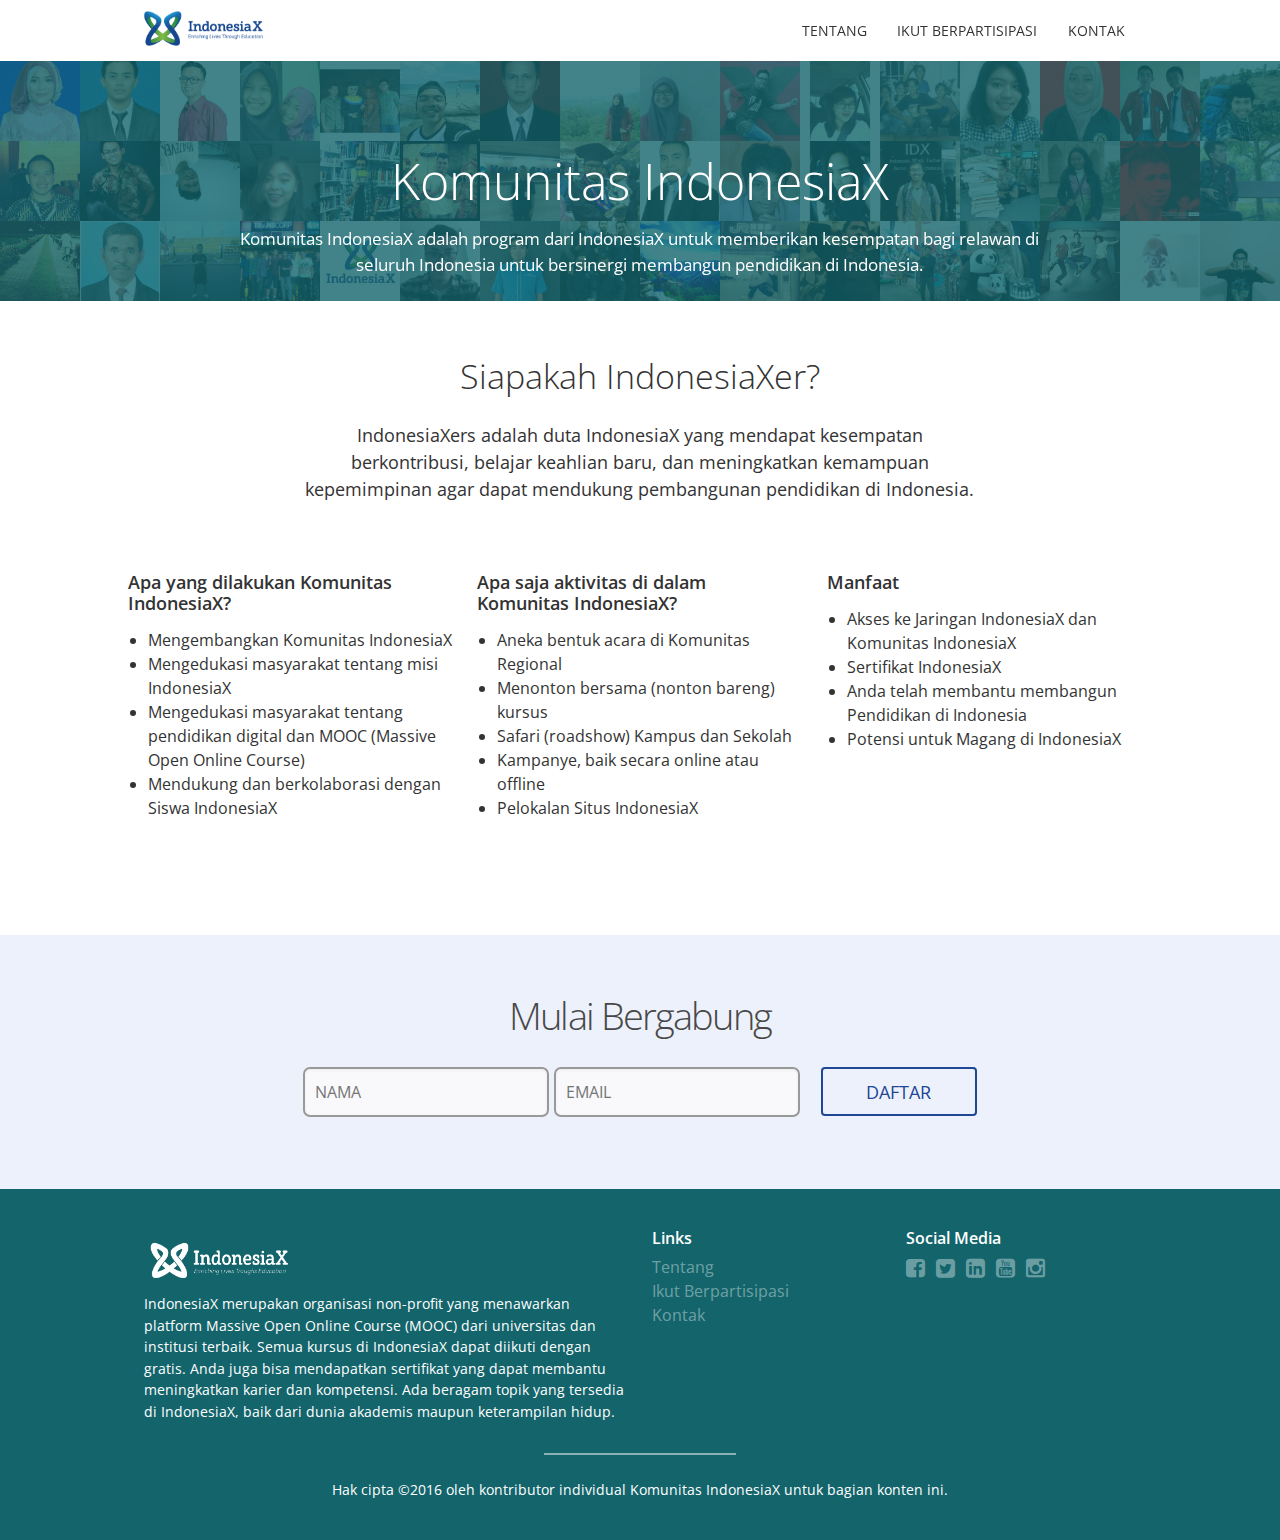
==== commit 484b6d65: "load the grid js before html, to prevent text overlay showing when page loading" ====
--- a/about.html
+++ b/about.html
@@ -9,6 +9,9 @@
   <link rel="stylesheet" href="css/font-awesome.min.css">
   <link rel="stylesheet" href="css/style.css">
   <script src="js/modernizr.custom.26633.js"></script>
+  <script src="js/jquery.min.js"></script>
+  <script src="js/jquery.gridrotator.js"></script>
+  <script src="js/style.js"></script>
 </head>
 <body class="page-about">
 
@@ -34,7 +37,10 @@
     <!--Hero-->
     <div class="header">
       <div id="header-grid" class="ri-grid ri-grid-size-3">
-        <img class="ri-loading-image" src="img/loading.gif"/>
+        <div class="ri-loading-image">
+          <img src="img/loading.gif"/>
+        </div>
+        
         <ul>
           <li><a href="#"><img src="img/medium/1.jpg"/></a></li>
           <li><a href="#"><img src="img/medium/2.jpg"/></a></li>
@@ -207,42 +213,5 @@
           </div>
         </footer>
 
-
-
-
-
-  <script src="js/jquery.min.js"></script>
-  <script src="js/jquery.gridrotator.js"></script>
-  <script src="js/style.js"></script>
-  <script>
-    //jQuery Grid Rotator
-    $( '#header-grid' ).gridrotator( {
-              rows : 3,
-              columns : 16,
-              maxStep : 2,
-              interval : 2000,
-              w1024 : {
-                rows : 4,
-                columns : 9
-              },
-              w768 : {
-                rows : 5,
-                columns : 7
-              },
-              w480 : {
-                rows : 4,
-                columns : 5
-              },
-              w320 : {
-                rows : 7,
-                columns : 4
-              },
-              w240 : {
-                rows : 7,
-                columns : 3
-              },
-            } );
-  </script>
-
 </body>
 </html>
--- a/css/style.css
+++ b/css/style.css
@@ -471,10 +471,13 @@
   .hero .hero-logo img {
     height: 4em;
     margin-bottom: 1em; }
+  .hero .ri-grid-loading + .hero-inner {
+    display: none; }
   .hero .hero-inner {
     max-width: 100%;
     margin-left: auto;
     margin-right: auto;
+    display: block;
     background: rgba(19, 100, 107, 0.6);
     margin: 0;
     position: absolute;
@@ -1233,22 +1236,39 @@
         font-size: 2.125em; } }
   .page-about section.first p {
     font-size: 1.125em; }
-.page-about section.second .cols {
-  margin-bottom: 30px; }
-  @media screen and (min-width: 768px) {
-    .page-about section.second .cols {
-      float: left;
-      display: block;
-      margin-right: 2.35765%;
-      width: 31.76157%; }
-      .page-about section.second .cols:last-child {
-        margin-right: 0; } }
-  .page-about section.second .cols h2 {
-    font-size: 18px;
-    font-weight: 600; }
-  .page-about section.second .cols ul {
-    list-style-type: disc;
-    padding-left: 20px; }
+.page-about section.second {
+  margin-bottom: 85px; }
+  .page-about section.second::after {
+    clear: both;
+    content: "";
+    display: table; }
+  .page-about section.second .cols {
+    margin-bottom: 30px; }
+    @media screen and (min-width: 768px) {
+      .page-about section.second .cols {
+        float: left;
+        display: block;
+        margin-right: 2.35765%;
+        width: 31.76157%; }
+        .page-about section.second .cols:last-child {
+          margin-right: 0; } }
+    .page-about section.second .cols h2 {
+      font-size: 18px;
+      font-weight: 600; }
+    .page-about section.second .cols ul {
+      list-style-type: disc;
+      padding-left: 20px; }
+
+.email-address {
+  font-size: 21px;
+  font-weight: 600; }
+  .email-address a {
+    color: #333; }
+
+.email-label {
+  font-size: 18px;
+  font-weight: 600;
+  color: #777777; }
 
 .ri-grid {
   margin: 0 auto;
@@ -1365,10 +1385,11 @@
 
 .ri-grid-loading .ri-loading-image {
   position: relative;
-  width: 30px;
-  height: 30px;
-  left: 50%;
-  margin: 100px 0 0 -15px;
+  width: 100%;
+  padding: 50px 0;
   display: block; }
+  .ri-grid-loading .ri-loading-image img {
+    position: relative;
+    left: 50%; }
 
 /*# sourceMappingURL=style.css.map */
